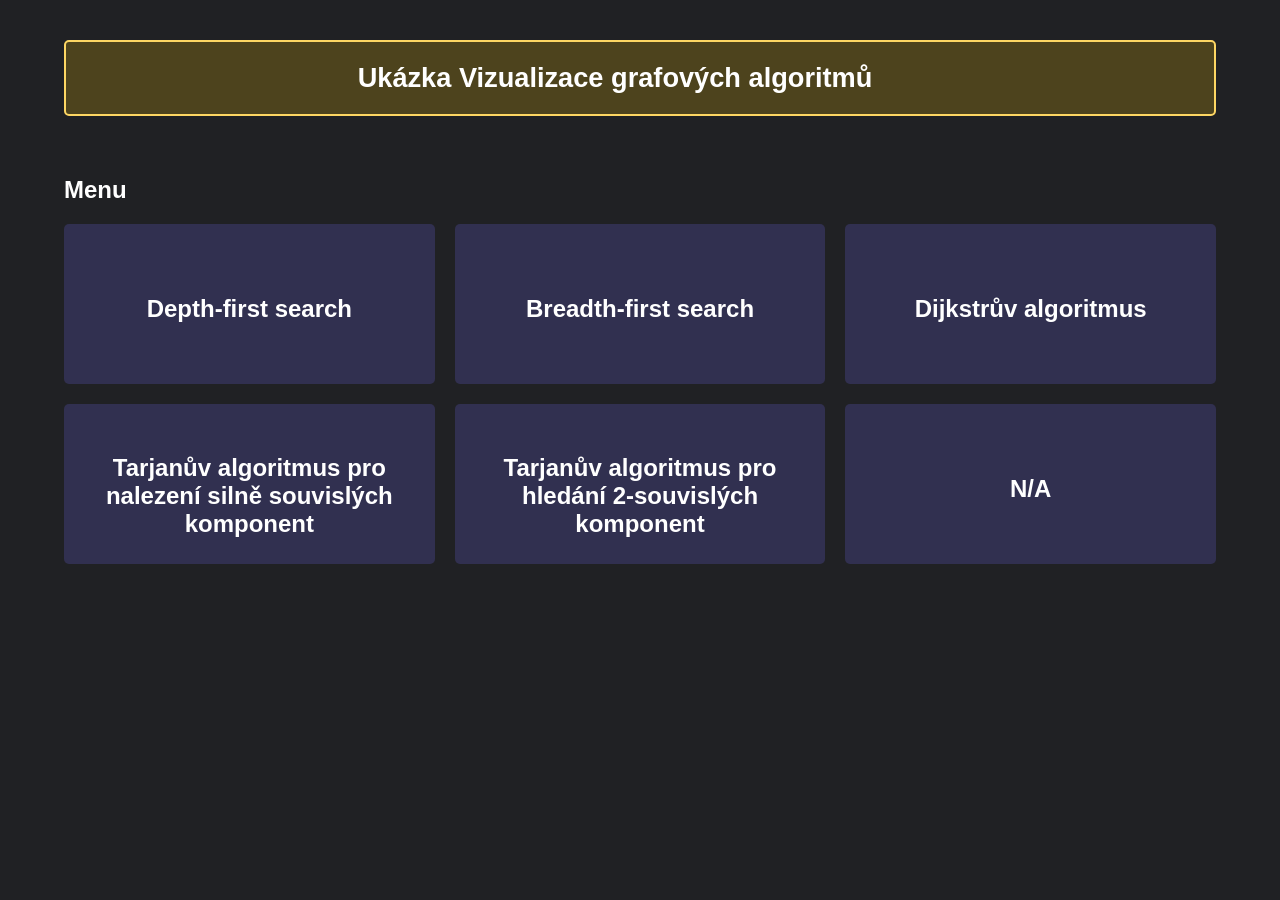
==== index.html @ 783a442b "Upravuje ukázkové grafy, zastavení automatického krokování při změně grafu, strukturu souborů a prog" ====
<!DOCTYPE html>
<html lang="en">
<head>
    <meta charset="utf-8">
    <title></title>
    <link rel="stylesheet" href="data/assets/css/style.css">
    <link rel="stylesheet" href="data/assets/css/mermaid.min.css">

    
    <script src="data/assets/js/animation.js" defer></script>
    <script src="data/assets/js/setup.js"></script>
    <script src="data/assets/js/adjacency-list.js" defer></script>
    <script src="data/assets/js/breadth-first-search.js" defer></script>
    <script src="data/assets/js/depth-first-search.js" defer></script>
    <script src="data/assets/js/dijkstra.js" defer></script>
    <script src="data/assets/js/tarjan-algorithm.js" defer></script>
    <script src="data/assets/js/biconnectivity.js" defer></script>
    <script src="data/assets/js/canvas.js" defer></script>
    <script src="data/assets/js/save-load-instance.js" defer></script>
    <script src="data/assets/js/vis.js" defer></script>
    <script src="data/assets/js/grid.js" defer></script>
    
    <script src="data/lib/vis-network.min.js"></script>
    <script src="data/lib/easeljs-NEXT.js"></script>
    <script src="data/lib/gridjs.umd.js"></script>

</head>

<body onload = init();>
<div class = "header">
</div>

<div class="current-menu">
    <div class="details" style="width: 100%">
        <h2 style="text-align: center">Ukázka Vizualizace grafových algoritmů </h2>
    </div>
</div>

<div class="container">
    <div class="menu-container">
        
        <div class="navigation-container">
            <a><img src="data/assets/images/go-back-arrow.png" alt="Back to menu" style="width:42px;height:42px; margin-top: 15px; " id="back" class="back-hidden"></a>
            <a><img src="data/assets/images/load.png" alt="Load a graph from file" style="width:50px;height:50px; margin-top: 11px; float: right;" id="load" class="load-hidden"></a>
            <a><img src="data/assets/images/save.png" alt="Save this graph" style="width:42px;height:42px; margin-top: 15px; float: right; " id="save" class="save-hidden"></a>
        </div>
        <input type="file" id="file" accept=".json">
        <div id=result></div>
        <div class="menu-cards-container">
            <h2>Menu</h2>
            <ul class="menu-cards">
                <button class="menuOption" id="menuOption0">

                    <h2>Depth-first search</h2>

                </button>
                <button class="menuOption" id="menuOption1">

                    <h2>Breadth-first search</h2>

                </button>
                <button class="menuOption" id="menuOption2">

                    <h2>Dijkstrův algoritmus</h2>

                </button>
            </ul>
            <ul class="menu-cards">
                <button class="menuOption" id="menuOption3">

                    <h2>Tarjanův algoritmus pro nalezení silně souvislých komponent</h2>

                </button>
                <button class="menuOption" id="menuOption4">

                    <h2>Tarjanův algoritmus pro hledání 2-souvislých komponent</h2>

                </button>
                <button class="menuOption" id="menuOption5">

                    <h2>N/A</h2>

                </button>
            </ul>
        </div>
        <div id="map">
            <div class = canvas-container-hidden id="canvas-container0">
                <div class = canvas-container-row>
                    <div>
                        <div class="menu">
                            <div class="menu-tools">
                                <input type="image" style="z-index:2;  top:10%; left:10%" src="data/assets/images/node.png" onclick="addNodeBtnClicked()"/>
                                <input type="image" style="z-index:2;  top:10%; left:10%" src="data/assets/images/addedge.png" onclick="addEdgeBtnClicked()"/>
                                <input type="image" style="margin-left: 30px" src="data/assets/images/removenode.png" onclick="removeNodeBtnClicked()"/>
                                <input type="image" style="z-index:2;  top:10%; left:10%" src="data/assets/images/removeedge.png" onclick="removeEdgeBtnClicked()"/>
                            </div>
                            <div class="menu-settings">                           
                                <div class="settings-grid">
                                    <div class="cell1">
                                        <input type="checkbox" checked="checked" id="checkboxDirected" autocomplete="off">
                                    </div>
                                    <div class="cell2">
                                        <input type="checkbox" id="checkboxWeighted" autocomplete="off" disabled = true>
                                    </div>
                                    <div style="border-bottom: 1px solid #333;grid-column: span 2;"></div>
                                    <div class="cell3">Directed</div>
                                    <div class="cell4">Weighted</div>
                                </div>
                            </div>
                        </div>

                        <div id="editableTextCanvas0">
                        </div>
                    <canvas style="z-index:1" class="canvas" id="canvas0" width="1200" height="600"></canvas>
                    </div>
                    <div id="sidebarCanvas0" class="sidebar">
                        <div id = "sidebarVisitedGridCanvas0" style = "width: 50%;"></div>
                        <div id = "sidebarParentGridCanvas0" style = "width: 50%;"></div>
                    </div>
                </div>
                <div class="simulation-container">
                    <a><img src="data/assets/images/restart.png" alt="Back to menu" style="width:45px;height:45px; margin-top: 7px; " id="restart" class="restart"></a>
                    <a><img src="data/assets/images/forward_icon.png" alt="Next step" style="width:50px;height:50px; margin-top: 7px; float: right; " id="stepforward" class="stepforward"></a>
                    <a><img src="data/assets/images/start_icon.png" alt="Start the simulation" style="width:50px;height:50px; margin-top: 7px; float: right;" id="start" class="start"></a>
                    <a><img src="data/assets/images/back_icon.png" alt="Load a graph from file" style="width:50px;height:50px; margin-top: 7px; float: right;" id="stepback" class="stepback"></a>
                    <input type="range" min="1" max="5" value="3" style="float: right; margin-top: 22px; margin-right: 20px;" oninput="setTimeInterval()" autocomplete="off" id="time-interval-slider-input" class="time-interval-slider-input" />
                    <a><img src="data/assets/images/play_auto_icon.png" alt="Start the simulation" style="width:50px;height:50px; margin-top: 7px; float: right;" id="play_auto" class="play_auto"></a>
                </div>

                <div id="visNetworkCanvas0" class="hidden"></div>

            </div>
            <div class = canvas-container-hidden id="canvas-container1">
                <div class = canvas-container-row>
                    <div>
                        <div class="menu">
                            <div class="menu-tools">
                                <input type="image" style="z-index:2;  top:10%; left:10%" src="data/assets/images/node.png" onclick="addNodeBtnClicked()"/>
                                <input type="image" style="z-index:2;  top:10%; left:10%" src="data/assets/images/addedge.png" onclick="addEdgeBtnClicked()"/>
                                <input type="image" style="margin-left: 30px" src="data/assets/images/removenode.png" onclick="removeNodeBtnClicked()"/>
                                <input type="image" style="z-index:2;  top:10%; left:10%" src="data/assets/images/removeedge.png" onclick="removeEdgeBtnClicked()"/>
                            </div>
                            <div class="menu-settings">                           
                                <div class="settings-grid">
                                    <div class="cell1">
                                        <input type="checkbox" checked="checked" id="checkboxDirected" autocomplete="off">
                                    </div>
                                    <div class="cell2">
                                        <input type="checkbox" id="checkboxWeighted" autocomplete="off">
                                    </div>
                                    <div style="border-bottom: 1px solid #333;grid-column: span 2;"></div>
                                    <div class="cell3">Directed</div>
                                    <div class="cell4">Weighted</div>
                                </div>
                            </div>
                        </div>

                        <div id="editableTextCanvas1">
                        </div>
                    <canvas style="z-index:1" class="canvas" id="canvas1" width="1200" height="600"></canvas>
                    </div>
                    <div id="sidebarCanvas1" class="sidebar">
                        <div id = "sidebarVisitedGridCanvas1" style = "width: 50%;"></div>
                        <div id = "sidebarQueueGridCanvas1" style = "width: 50%;"></div>
                    </div>
                </div>
                <div class="simulation-container">
                    <a><img src="data/assets/images/restart.png" alt="Back to menu" style="width:45px;height:45px; margin-top: 7px; " id="restart" class="restart"></a>
                    <a><img src="data/assets/images/forward_icon.png" alt="Next step" style="width:50px;height:50px; margin-top: 7px; float: right; " id="stepforward" class="stepforward"></a>
                    <a><img src="data/assets/images/start_icon.png" alt="Start the simulation" style="width:50px;height:50px; margin-top: 7px; float: right;" id="start" class="start"></a>
                    <a><img src="data/assets/images/back_icon.png" alt="Load a graph from file" style="width:50px;height:50px; margin-top: 7px; float: right;" id="stepback" class="stepback"></a>
                    <input type="range" min="1" max="5" value="3" style="float: right; margin-top: 22px; margin-right: 20px;" oninput="setTimeInterval()" autocomplete="off" id="time-interval-slider-input" class="time-interval-slider-input" />
                    <a><img src="data/assets/images/play_auto_icon.png" alt="Start the simulation" style="width:50px;height:50px; margin-top: 7px; float: right;" id="play_auto" class="play_auto"></a>
                </div>

                <div id="visNetworkCanvas1" class="hidden"></div>
            </div>
            <div class = canvas-container-hidden id="canvas-container2">
                <div class = canvas-container-row>
                    <div>
                        <div class="menu">
                            <div class="menu-tools">
                                <input type="image" style="z-index:2;  top:10%; left:10%" src="data/assets/images/node.png" onclick="addNodeBtnClicked()"/>
                                <input type="image" style="z-index:2;  top:10%; left:10%" src="data/assets/images/addedge.png" onclick="addEdgeBtnClicked()"/>
                                <input type="image" style="margin-left: 30px" src="data/assets/images/removenode.png" onclick="removeNodeBtnClicked()"/>
                                <input type="image" style="z-index:2;  top:10%; left:10%" src="data/assets/images/removeedge.png" onclick="removeEdgeBtnClicked()"/>
                            </div>
                            <div class="menu-settings">                           
                                <div class="settings-grid">
                                    <div class="cell1">
                                        <input type="checkbox" checked="checked" id="checkboxDirected" autocomplete="off">
                                    </div>
                                    <div class="cell2">
                                        <input type="checkbox" checked="checked" id="checkboxWeighted" autocomplete="off">
                                    </div>
                                    <div style="border-bottom: 1px solid #333;grid-column: span 2;"></div>
                                    <div class="cell3">Directed</div>
                                    <div class="cell4">Weighted</div>
                                </div>
                            </div>
                        </div>

                        <div id="editableTextCanvas2">
                        </div>
                    <canvas style="z-index:1" class="canvas" id="canvas2" width="1200" height="600"></canvas>
                    </div>
                    <div id="sidebarCanvas2" class="sidebar">
                        <div id = "sidebarDistanceGridCanvas2" style = "width: 50%;"></div>
                        <div id = "sidebarParentGridCanvas2" style = "width: 50%;"></div>
                    </div>
                </div>
                <div class="simulation-container">
                    <a><img src="data/assets/images/restart.png" alt="Back to menu" style="width:45px;height:45px; margin-top: 7px; " id="restart" class="restart"></a>
                    <a><img src="data/assets/images/forward_icon.png" alt="Next step" style="width:50px;height:50px; margin-top: 7px; float: right; " id="stepforward" class="stepforward"></a>
                    <a><img src="data/assets/images/start_icon.png" alt="Start the simulation" style="width:50px;height:50px; margin-top: 7px; float: right;" id="start" class="start"></a>
                    <a><img src="data/assets/images/back_icon.png" alt="Load a graph from file" style="width:50px;height:50px; margin-top: 7px; float: right;" id="stepback" class="stepback"></a>
                    <input type="range" min="1" max="5" value="3" style="float: right; margin-top: 22px; margin-right: 20px;" oninput="setTimeInterval()" autocomplete="off" id="time-interval-slider-input" class="time-interval-slider-input" />
                    <a><img src="data/assets/images/play_auto_icon.png" alt="Start the simulation" style="width:50px;height:50px; margin-top: 7px; float: right;" id="play_auto" class="play_auto"></a>
                </div>

                <div id="visNetworkCanvas2" class="hidden"></div>
            </div>
            <div class = canvas-container-hidden id="canvas-container3">
                <div class = canvas-container-row>
                    <div>
                        <div class="menu">
                            <div class="menu-tools">
                                <input type="image" style="z-index:2;  top:10%; left:10%" src="data/assets/images/node.png" onclick="addNodeBtnClicked()"/>
                                <input type="image" style="z-index:2;  top:10%; left:10%" src="data/assets/images/addedge.png" onclick="addEdgeBtnClicked()"/>
                                <input type="image" style="margin-left: 30px" src="data/assets/images/removenode.png" onclick="removeNodeBtnClicked()"/>
                                <input type="image" style="z-index:2;  top:10%; left:10%" src="data/assets/images/removeedge.png" onclick="removeEdgeBtnClicked()"/>
                            </div>
                            <div class="menu-settings">                           
                                <div class="settings-grid">
                                    <div class="cell1">
                                        <input type="checkbox" checked="checked" id="checkboxDirected" autocomplete="off" disabled = true>
                                    </div>
                                    <div class="cell2">
                                        <input type="checkbox" id="checkboxWeighted" autocomplete="off" disabled = true>
                                    </div>
                                    <div style="border-bottom: 1px solid #333;grid-column: span 2;"></div>
                                    <div class="cell3">Directed</div>
                                    <div class="cell4">Weighted</div>
                                </div>
                            </div>
                        </div>

                        <div id="editableTextCanvas3">
                        </div>
                    <canvas style="z-index:1" class="canvas" id="canvas3" width="1200" height="600"></canvas>
                    </div>
                    <div id="sidebarCanvas3" class="sidebar">
                        <div id = "sidebarVisitedGridCanvas3" style = "width: 50%;"></div>
                        <div id = "sidebarParentGridCanvas3" style = "width: 50%;"></div>
                        <div id = "sidebarStackGridCanvas3" style = "width: 50%;"></div>
                        <div id = "sidebarSCCGridCanvas3" style = "width: 50%;"></div>
                    </div>
                </div>
                <div class="simulation-container">
                    <a><img src="data/assets/images/restart.png" alt="Back to menu" style="width:45px;height:45px; margin-top: 7px; " id="restart" class="restart"></a>
                    <a><img src="data/assets/images/forward_icon.png" alt="Next step" style="width:50px;height:50px; margin-top: 7px; float: right; " id="stepforward" class="stepforward"></a>
                    <a><img src="data/assets/images/start_icon.png" alt="Start the simulation" style="width:50px;height:50px; margin-top: 7px; float: right;" id="start" class="start"></a>
                    <a><img src="data/assets/images/back_icon.png" alt="Load a graph from file" style="width:50px;height:50px; margin-top: 7px; float: right;" id="stepback" class="stepback"></a>
                    <input type="range" min="1" max="5" value="3" style="float: right; margin-top: 22px; margin-right: 20px;" oninput="setTimeInterval()" autocomplete="off" id="time-interval-slider-input" class="time-interval-slider-input" />
                    <a><img src="data/assets/images/play_auto_icon.png" alt="Start the simulation" style="width:50px;height:50px; margin-top: 7px; float: right;" id="play_auto" class="play_auto"></a>
                </div>

                <div id="visNetworkCanvas3" class="hidden"></div>
            </div>
            <div class = canvas-container-hidden id="canvas-container4">
                <div class = canvas-container-row>
                    <div>
                        <div class="menu">
                            <div class="menu-tools">
                                <input type="image" style="z-index:2;  top:10%; left:10%" src="data/assets/images/node.png" onclick="addNodeBtnClicked()"/>
                                <input type="image" style="z-index:2;  top:10%; left:10%" src="data/assets/images/addedge.png" onclick="addEdgeBtnClicked()"/>
                                <input type="image" style="margin-left: 30px" src="data/assets/images/removenode.png" onclick="removeNodeBtnClicked()"/>
                                <input type="image" style="z-index:2;  top:10%; left:10%" src="data/assets/images/removeedge.png" onclick="removeEdgeBtnClicked()"/>
                            </div>
                            <div class="menu-settings">                           
                                <div class="settings-grid">
                                    <div class="cell1">
                                        <input type="checkbox"  id="checkboxDirected" autocomplete="off" disabled = true>
                                    </div>
                                    <div class="cell2">
                                        <input type="checkbox"  id="checkboxWeighted" autocomplete="off" disabled = true>
                                    </div>
                                    <div style="border-bottom: 1px solid #333;grid-column: span 2;"></div>
                                    <div class="cell3">Directed</div>
                                    <div class="cell4">Weighted</div>
                                </div>
                            </div>
                        </div>

                        <div id="editableTextCanvas4">
                        </div>
                    <canvas style="z-index:1" class="canvas" id="canvas4" width="1200" height="600"></canvas>
                    </div>
                    <div id="sidebarCanvas4" class="sidebar">
                        <div id = "sidebarComponentsGridCanvas4" style = "width: 50%;"></div>
                    </div>
                </div>
                <div class="simulation-container">
                    <a><img src="data/assets/images/restart.png" alt="Back to menu" style="width:45px;height:45px; margin-top: 7px; " id="restart" class="restart"></a>
                    <a><img src="data/assets/images/forward_icon.png" alt="Next step" style="width:50px;height:50px; margin-top: 7px; float: right; " id="stepforward" class="stepforward"></a>
                    <a><img src="data/assets/images/start_icon.png" alt="Start the simulation" style="width:50px;height:50px; margin-top: 7px; float: right;" id="start" class="start"></a>
                    <a><img src="data/assets/images/back_icon.png" alt="Load a graph from file" style="width:50px;height:50px; margin-top: 7px; float: right;" id="stepback" class="stepback"></a>
                    <input type="range" min="1" max="5" value="3" style="float: right; margin-top: 22px; margin-right: 20px;" oninput="setTimeInterval()" autocomplete="off" id="time-interval-slider-input" class="time-interval-slider-input" />
                    <a><img src="data/assets/images/play_auto_icon.png" alt="Start the simulation" style="width:50px;height:50px; margin-top: 7px; float: right;" id="play_auto" class="play_auto"></a>
                </div>

                <div id="visNetworkCanvas4" class="hidden"></div>
            </div>
            <div class = canvas-container-hidden id="canvas-container5">
                <div class = canvas-container-row>
                    <div>
                        <div class="menu">
                            <div class="menu-tools">
                                <input type="image" style="z-index:2;  top:10%; left:10%" src="data/assets/images/node.png" onclick="addNodeBtnClicked()"/>
                                <input type="image" style="z-index:2;  top:10%; left:10%" src="data/assets/images/addedge.png" onclick="addEdgeBtnClicked()"/>
                                <input type="image" style="margin-left: 30px" src="data/assets/images/removenode.png" onclick="removeNodeBtnClicked()"/>
                                <input type="image" style="z-index:2;  top:10%; left:10%" src="data/assets/images/removeedge.png" onclick="removeEdgeBtnClicked()"/>
                            </div>
                            <div class="menu-settings">                           
                                <div class="settings-grid">
                                    <div class="cell1">
                                        <input type="checkbox" checked="checked" id="checkboxDirected" autocomplete="off">
                                    </div>
                                    <div class="cell2">
                                        <input type="checkbox" checked="checked" id="checkboxWeighted" autocomplete="off">
                                    </div>
                                    <div style="border-bottom: 1px solid #333;grid-column: span 2;"></div>
                                    <div class="cell3">Directed</div>
                                    <div class="cell4">Weighted</div>
                                </div>
                            </div>
                        </div>

                        <div id="editableTextCanvas5">
                        </div>
                    <canvas style="z-index:1" class="canvas" id="canvas5" width="1200" height="600"></canvas>
                    </div>
                    <div id="sidebarCanvas5" class="sidebar"></div>
                </div>
                <div class="simulation-container">
                    <a><img src="data/assets/images/restart.png" alt="Back to menu" style="width:45px;height:45px; margin-top: 7px; " id="restart" class="restart"></a>
                    <a><img src="data/assets/images/forward_icon.png" alt="Next step" style="width:50px;height:50px; margin-top: 7px; float: right; " id="stepforward" class="stepforward"></a>
                    <a><img src="data/assets/images/start_icon.png" alt="Start the simulation" style="width:50px;height:50px; margin-top: 7px; float: right;" id="start" class="start"></a>
                    <a><img src="data/assets/images/back_icon.png" alt="Load a graph from file" style="width:50px;height:50px; margin-top: 7px; float: right;" id="stepback" class="stepback"></a>
                    <input type="range" min="1" max="5" value="3" style="float: right; margin-top: 22px; margin-right: 20px;" oninput="setTimeInterval()" autocomplete="off" id="time-interval-slider-input" class="time-interval-slider-input" />
                    <a><img src="data/assets/images/play_auto_icon.png" alt="Start the simulation" style="width:50px;height:50px; margin-top: 7px; float: right;" id="play_auto" class="play_auto"></a>
                </div>

                <div id="visNetworkCanvas5" class="hidden"></div>

            </div>
            
        </div>
        
    
        
    </div>
</div>

</div>

</body>
</html>
---- data/assets/css/style.css ----
* {
  margin: 0;
  padding: 0;
  box-sizing: border-box;
  font-family: -apple-system,BlinkMacSystemFont,Segoe UI,Roboto,Oxygen,Ubuntu,Cantarell,Fira Sans,Droid Sans,Helvetica Neue,sans-serif;
}
body {
  background: #202124;
}

.menu-container {
  width: 100%;
}
.current-menu {
  background: #4d431d;
  border-radius: 5px;
  padding: 20px 70px 20px 20px;
  display: flex;
  justify-content: space-between;
  border: #fdd663 solid 2px;
  color: #fff;
  margin-left: 5%;
  margin-right: 5%;
}
.current-menu .icon {
  text-align: center;
}
.current-menu .icon img {
  max-width: 130px;
}
.current-menu .icon h6 {
  margin-top: -10px;
  text-transform: capitalize;
}
.current-menu h2 {
  font-weight: 700;
  font-size: 1.7rem;
}
.menu-container h6 {
  margin-top: 12px;
  font-size: 1rem;
  font-weight: 500;
}
.menu-cards-container h2 {
  margin: 20px 0;
  font-size: 1.5rem;
  color: white;
  padding-top: 10px;
}
.menu-cards-container .menu-cards {
  display: flex;
  gap: 20px;
  margin-bottom: 20px;
}
.menu-cards .card {
  color: #fff;
  list-style: none;
  width: calc(100% / 3);
  background: #313050;
  border-radius: 5px;
}

.menu-cards .menuOption {
  color: #fff;
  padding: 20px 16px;
  list-style: none;
  width: calc(100% / 3);
  background: #313050;
  border-radius: 5px;
  border:none;
  height: 160px;
}

.menu-cards :hover {
  background: #373657;
}

.menu-cards .card img {
  max-width: 7rgb(62, 61, 96);
  margin-bottom: -10px;
}

.menu-cards .card h3 {
  font-size: 20px;
}

.header {
	/* background: #313050; */
	font-size: 1.75rem;
	text-align: center;
	padding: 20px 0;
	color: #fff;
}

.container {
  display: flex;
  gap: 35px;
  padding: 30px;
  padding-left: 5%;
  padding-right: 5%;
}

.search-bar
{
  width: 100%;
  margin: 0;
  display: flex;
  justify-content: center;
  align-items: center;
}
.search-bar .city-input
{
  padding: 5px 6px;
  border: 0;
  border-radius: 20px;
  background: hsla(0,0%,100%,.2);
  text-align: center;
}

.search-bar .search-btn
{
  padding: 5px 6px;
  border: 0;
  border-radius: 20px;
  background: hsla(0,0%,100%,.2);
  text-align: center;
  margin-left: 5px;
}

.search-bar .search-btn:hover
{
  background: #fdd663;
}

#map
{

  margin-top: 5px;
}

#bg
{
  width:100%;
  height:500px;
}

.visuallyhidden {
  position: absolute;

  width: 1px;
  height: 1px;
  margin: -1px;
  border: 0;
  padding: 0;

  clip: rect(0 0 0 0);
  overflow: hidden;
}

.canvas-container-hidden {
  position: absolute;

  width: 1px;
  height: 1px;
  margin: -1px;
  border: 0;
  padding: 0;

  clip: rect(0 0 0 0);
  overflow: hidden;
}

.canvas-container-visible
{
  width:100%;
  height:100%;
  display: flex;
  flex-direction: column;
}

.canvas
{
  /*width:1200px;
  height:400px;*/
  background: white;
}

.menu
{
  background: white;
  width:1200px;
  margin-bottom: 7px;
  display: inline-flex;
}

div[contenteditable] {
  outline: none;
}

body.embedded header {
  display: none;
}

body.embedded {
  margin: 0;
}

#editableTextCanvas0, #editableTextCanvas1, #editableTextCanvas2, #editableTextCanvas3, #editableTextCanvas4, #editableTextCanvas5
{
  padding: 0;
  background-color: #eaebee;
  font-family: Arial, Verdana, sans-serif;
  font-size: 14px;
  font-weight: normal;
  color: #333;
  line-height: 1.4em;
}

.back-hidden
{
  position: absolute;

  width: 1px;
  height: 1px;
  margin: -1px;
  border: 0;
  padding: 0;
  clip: rect(0 0 0 0);
  overflow: hidden;
}

.save-hidden
{
  position: absolute;

  width: 1px;
  height: 1px;
  margin: -1px;
  border: 0;
  padding: 0;
  clip: rect(0 0 0 0);
  overflow: hidden;
}

.load-hidden{
  position: absolute;

  width: 1px;
  height: 1px;
  margin: -1px;
  border: 0;
  padding: 0;
  clip: rect(0 0 0 0);
  overflow: hidden;
}

#file{
  display: none;
}

.navigation-container {
	width: 1200px;
	margin-top: 8px;
	background: white;
	padding-left: 5px;
}

.simulation-container {
	width: 1200px;
	margin-top: 4px;
	background: white;
	padding-left: 4px;
}

.start
{
  /*position: absolute;

  width: 1px;
  height: 1px;
  margin: -1px;
  border: 0;
  padding: 0;
  clip: rect(0 0 0 0);
  overflow: hidden;*/
}

.stepback{
  /*position: absolute;

  width: 1px;
  height: 1px;
  margin: -1px;
  border: 0;
  padding: 0;
  clip: rect(0 0 0 0);
  overflow: hidden;*/
}

.stepforward{
  /*position: absolute;

  width: 1px;
  height: 1px;
  margin: -1px;
  border: 0;
  padding: 0;
  clip: rect(0 0 0 0);
  overflow: hidden;*/
}

.restart{
  /*position: absolute;

  width: 1px;
  height: 1px;
  margin: -1px;
  border: 0;
  padding: 0;
  clip: rect(0 0 0 0);
  overflow: hidden;*/
}

.sidebar {
	width: 100%;
	/*background: white;*/
  height:100%;
	margin-left: 20px;
  display:flex;
  /*min-height: 490px;*/
  max-height: 490px;
}


.settings-grid {
  display: grid;
  gap: 8px;
  margin-right: 12px;
  text-align: right;
  column-gap: 20px;
}
  

.cell2 {
  grid-column-start: 1;
  grid-row-start: 3;
}

.cell3 {
  grid-column-start: 2;
  grid-row-start: 1;
}

.cell4 {
  grid-row-start: 3;
}

.menu-tools{
  padding-left: 5px;
  align-items: center;
  display: flex;
  padding-bottom: 1px;
}


.menu-settings{
  /*! float:right; */
  margin-left: auto;
  align-items: center;
  display: inherit;
  box-shadow: -1px 0 0 #000;
  padding-left: 20px;
 }

 .canvas-container-row{
  width:100%;
  display:flex;
  flex-direction: row;
 }

.visNetwork{
  margin-top: 8px;
  width: 1200px;
  height: 600px;
  background-color: white;
}

.hidden{
  display:none;
}
---- data/assets/css/mermaid.min.css ----
.gridjs-footer button,.gridjs-head button{background-color:transparent;background-image:none;border:none;cursor:pointer;margin:0;outline:none;padding:0}.gridjs-temp{position:relative}.gridjs-head{margin-bottom:5px;padding:5px 1px;width:100%}.gridjs-head:after{clear:both;content:"";display:block}.gridjs-head:empty{border:none;padding:0}.gridjs-container{color:#000;display:inline-block;overflow:hidden;padding:2px;position:relative;z-index:0}.gridjs-footer{background-color:#fff;border-bottom-width:1px;border-color:#e5e7eb;border-radius:0 0 8px 8px;border-top:1px solid #e5e7eb;box-shadow:0 1px 3px 0 rgba(0,0,0,.1),0 1px 2px 0 rgba(0,0,0,.26);display:block;padding:12px 24px;position:relative;width:100%;z-index:5}.gridjs-footer:empty{border:none;padding:0}input.gridjs-input{-webkit-appearance:none;-moz-appearance:none;appearance:none;background-color:#fff;border:1px solid #d2d6dc;border-radius:5px;font-size:14px;line-height:1.45;outline:none;padding:10px 13px}input.gridjs-input:focus{border-color:#9bc2f7;box-shadow:0 0 0 3px rgba(149,189,243,.5)}.gridjs-pagination{color:#3d4044}.gridjs-pagination:after{clear:both;content:"";display:block}.gridjs-pagination .gridjs-summary{float:left;margin-top:5px}.gridjs-pagination .gridjs-pages{float:right}.gridjs-pagination .gridjs-pages button{background-color:#fff;border:1px solid #d2d6dc;border-right:none;outline:none;padding:5px 14px;-webkit-user-select:none;-moz-user-select:none;user-select:none}.gridjs-pagination .gridjs-pages button:focus{border-right:1px solid #d2d6dc;box-shadow:0 0 0 2px rgba(149,189,243,.5);margin-right:-1px;position:relative}.gridjs-pagination .gridjs-pages button:hover{background-color:#f7f7f7;color:#3c4257;outline:none}.gridjs-pagination .gridjs-pages button:disabled,.gridjs-pagination .gridjs-pages button:hover:disabled,.gridjs-pagination .gridjs-pages button[disabled]{background-color:#fff;color:#6b7280;cursor:default}.gridjs-pagination .gridjs-pages button.gridjs-spread{background-color:#fff;box-shadow:none;cursor:default}.gridjs-pagination .gridjs-pages button.gridjs-currentPage{background-color:#f7f7f7;font-weight:700}.gridjs-pagination .gridjs-pages button:last-child{border-bottom-right-radius:6px;border-right:1px solid #d2d6dc;border-top-right-radius:6px}.gridjs-pagination .gridjs-pages button:first-child{border-bottom-left-radius:6px;border-top-left-radius:6px}.gridjs-pagination .gridjs-pages button:last-child:focus{margin-right:0}button.gridjs-sort{background-color:transparent;background-position-x:center;background-repeat:no-repeat;background-size:contain;border:none;cursor:pointer;float:right;height:24px;margin:0;outline:none;padding:0;width:13px}button.gridjs-sort-neutral{background-image:url("[data-uri]");background-position-y:center;opacity:.3}button.gridjs-sort-asc{background-image:url("[data-uri]");background-position-y:35%;background-size:10px}button.gridjs-sort-desc{background-image:url("[data-uri]");background-position-y:65%;background-size:10px}button.gridjs-sort:focus{outline:none}table.gridjs-table{border-collapse:collapse;display:table;margin:0;max-width:100%;overflow:auto;padding:0;table-layout:fixed;text-align:left;width:100%}.gridjs-tbody,td.gridjs-td{background-color:#fff}td.gridjs-td{border:1px solid #e5e7eb;box-sizing:content-box;padding:12px 24px}td.gridjs-td:first-child{border-left:none}td.gridjs-td:last-child{border-right:none}td.gridjs-message{text-align:center}th.gridjs-th{background-color:#f9fafb;border:1px solid #e5e7eb;border-top:none;box-sizing:border-box;color:#6b7280;outline:none;padding:14px 24px;position:relative;-webkit-user-select:none;-moz-user-select:none;user-select:none;vertical-align:middle;white-space:nowrap}th.gridjs-th .gridjs-th-content{float:left;overflow:hidden;text-overflow:ellipsis;width:100%}th.gridjs-th-sort{cursor:pointer}th.gridjs-th-sort .gridjs-th-content{width:calc(100% - 15px)}th.gridjs-th-sort:focus,th.gridjs-th-sort:hover{background-color:#e5e7eb}th.gridjs-th-fixed{box-shadow:0 1px 0 0 #e5e7eb;position:sticky}@supports (-moz-appearance:none){th.gridjs-th-fixed{box-shadow:0 0 0 1px #e5e7eb}}th.gridjs-th:first-child{border-left:none}th.gridjs-th:last-child{border-right:none}.gridjs-tr{border:none}.gridjs-tr-selected td{background-color:#ebf5ff}.gridjs-tr:last-child td{border-bottom:0}.gridjs *,.gridjs :after,.gridjs :before{box-sizing:border-box}.gridjs-wrapper{-webkit-font-smoothing:antialiased;-moz-osx-font-smoothing:grayscale;border-color:#e5e7eb;border-radius:8px 8px 0 0;border-top-width:1px;box-shadow:0 1px 3px 0 rgba(0,0,0,.1),0 1px 2px 0 rgba(0,0,0,.26);display:block;overflow:auto;position:relative;width:100%;z-index:1}.gridjs-wrapper:nth-last-of-type(2){border-bottom-width:1px;border-radius:8px}.gridjs-search{float:left}.gridjs-search-input{width:250px}.gridjs-loading-bar{background-color:#fff;opacity:.5;z-index:10}.gridjs-loading-bar,.gridjs-loading-bar:after{bottom:0;left:0;position:absolute;right:0;top:0}.gridjs-loading-bar:after{animation:shimmer 2s infinite;background-image:linear-gradient(90deg,hsla(0,0%,80%,0),hsla(0,0%,80%,.2) 20%,hsla(0,0%,80%,.5) 60%,hsla(0,0%,80%,0));content:"";transform:translateX(-100%)}@keyframes shimmer{to{transform:translateX(100%)}}.gridjs-td .gridjs-checkbox{cursor:pointer;display:block;margin:auto}.gridjs-resizable{bottom:0;position:absolute;right:0;top:0;width:5px}.gridjs-resizable:hover{background-color:#9bc2f7;cursor:ew-resize}
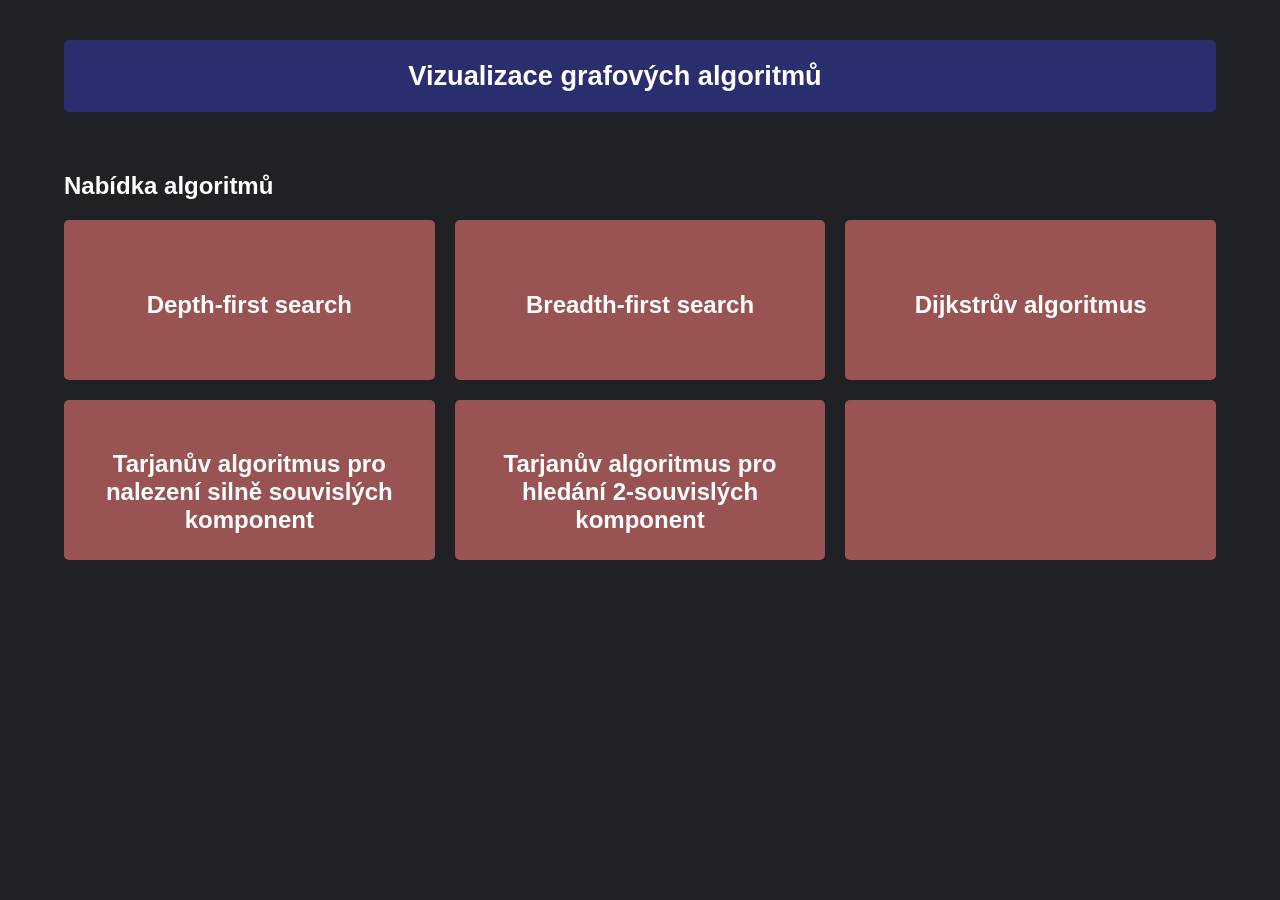
==== commit 46ddb079: "Upravuje strukturu souborů a jejich obsahu. Upravuje vzhled stránky." ====
--- a/index.html
+++ b/index.html
@@ -3,25 +3,28 @@
 <head>
     <meta charset="utf-8">
     <title></title>
-    <link rel="stylesheet" href="data/assets/css/style.css">
-    <link rel="stylesheet" href="data/assets/css/mermaid.min.css">
-
-    
-    <script src="data/assets/js/animation.js" defer></script>
-    <script src="data/assets/js/setup.js"></script>
-    <script src="data/assets/js/adjacency-list.js" defer></script>
-    <script src="data/assets/js/breadth-first-search.js" defer></script>
-    <script src="data/assets/js/depth-first-search.js" defer></script>
-    <script src="data/assets/js/dijkstra.js" defer></script>
-    <script src="data/assets/js/tarjan-algorithm.js" defer></script>
-    <script src="data/assets/js/biconnectivity.js" defer></script>
-    <script src="data/assets/js/canvas.js" defer></script>
-    <script src="data/assets/js/save-load-instance.js" defer></script>
-    <script src="data/assets/js/vis.js" defer></script>
-    <script src="data/assets/js/grid.js" defer></script>
+    <link rel="stylesheet" href="data/css/style.css">
+    <link rel="stylesheet" href="data/css/mermaid.min.css">
+
+    <script src="data/js/algorithm.js" defer></script>
+    <script src="data/js/node.js" defer></script>
+    <script src="data/js/edge.js" defer></script>
+    <script src="data/js/graph.js" defer></script>
+    <script src="data/js/visualization.js" defer></script>
+    <script src="data/js/setup.js"></script>
+    <script src="data/js/adjacency-list.js" defer></script>
+    <script src="data/js/breadth-first-search.js" defer></script>
+    <script src="data/js/depth-first-search.js" defer></script>
+    <script src="data/js/dijkstra.js" defer></script>
+    <script src="data/js/tarjan-algorithm.js" defer></script>
+    <script src="data/js/biconnectivity.js" defer></script>
+    <script src="data/js/canvas.js" defer></script>
+    <script src="data/js/save-load-instance.js" defer></script>
+    <script src="data/js/vis.js" defer></script>
+    <script src="data/js/grid.js" defer></script>
     
     <script src="data/lib/vis-network.min.js"></script>
-    <script src="data/lib/easeljs-NEXT.js"></script>
+    <script src="data/lib/easeljs-NEXT.min.js"></script>
     <script src="data/lib/gridjs.umd.js"></script>
 
 </head>
@@ -30,9 +33,9 @@
 <div class = "header">
 </div>
 
-<div class="current-menu">
+<div class="algorithm-menu">
     <div class="details" style="width: 100%">
-        <h2 style="text-align: center">Ukázka Vizualizace grafových algoritmů </h2>
+        <h2 style="text-align: center">Vizualizace grafových algoritmů </h2>
     </div>
 </div>
 
@@ -40,14 +43,14 @@
     <div class="menu-container">
         
         <div class="navigation-container">
-            <a><img src="data/assets/images/go-back-arrow.png" alt="Back to menu" style="width:42px;height:42px; margin-top: 15px; " id="back" class="back-hidden"></a>
-            <a><img src="data/assets/images/load.png" alt="Load a graph from file" style="width:50px;height:50px; margin-top: 11px; float: right;" id="load" class="load-hidden"></a>
-            <a><img src="data/assets/images/save.png" alt="Save this graph" style="width:42px;height:42px; margin-top: 15px; float: right; " id="save" class="save-hidden"></a>
+            <a><img src="data/assets/go-back-arrow.png" alt="Back to menu" style="width:42px;height:42px; margin-top: 15px; " id="back" class="back-hidden"></a>
+            <a><img src="data/assets/load.png" alt="Load a graph from file" style="width:50px;height:50px; margin-top: 11px; float: right;" id="load" class="load-hidden"></a>
+            <a><img src="data/assets/save.png" alt="Save this graph" style="width:42px;height:42px; margin-top: 15px; float: right; " id="save" class="save-hidden"></a>
         </div>
         <input type="file" id="file" accept=".json">
         <div id=result></div>
         <div class="menu-cards-container">
-            <h2>Menu</h2>
+            <h2>Nabídka algoritmů</h2>
             <ul class="menu-cards">
                 <button class="menuOption" id="menuOption0">
 
@@ -76,9 +79,9 @@
                     <h2>Tarjanův algoritmus pro hledání 2-souvislých komponent</h2>
 
                 </button>
-                <button class="menuOption" id="menuOption5">
-
-                    <h2>N/A</h2>
+                <button class="menuOption" id="menuOption5" disabled>
+
+                    <h2></h2>
 
                 </button>
             </ul>
@@ -89,10 +92,10 @@
                     <div>
                         <div class="menu">
                             <div class="menu-tools">
-                                <input type="image" style="z-index:2;  top:10%; left:10%" src="data/assets/images/node.png" onclick="addNodeBtnClicked()"/>
-                                <input type="image" style="z-index:2;  top:10%; left:10%" src="data/assets/images/addedge.png" onclick="addEdgeBtnClicked()"/>
-                                <input type="image" style="margin-left: 30px" src="data/assets/images/removenode.png" onclick="removeNodeBtnClicked()"/>
-                                <input type="image" style="z-index:2;  top:10%; left:10%" src="data/assets/images/removeedge.png" onclick="removeEdgeBtnClicked()"/>
+                                <input type="image" style="z-index:2;  top:10%; left:10%" src="data/assets/node.png" onclick="addNodeBtnClicked()"/>
+                                <input type="image" style="z-index:2;  top:10%; left:10%" src="data/assets/addedge.png" onclick="addEdgeBtnClicked()"/>
+                                <input type="image" style="margin-left: 30px" src="data/assets/removenode.png" onclick="removeNodeBtnClicked()"/>
+                                <input type="image" style="z-index:2;  top:10%; left:10%" src="data/assets/removeedge.png" onclick="removeEdgeBtnClicked()"/>
                             </div>
                             <div class="menu-settings">                           
                                 <div class="settings-grid">
@@ -119,12 +122,12 @@
                     </div>
                 </div>
                 <div class="simulation-container">
-                    <a><img src="data/assets/images/restart.png" alt="Back to menu" style="width:45px;height:45px; margin-top: 7px; " id="restart" class="restart"></a>
-                    <a><img src="data/assets/images/forward_icon.png" alt="Next step" style="width:50px;height:50px; margin-top: 7px; float: right; " id="stepforward" class="stepforward"></a>
-                    <a><img src="data/assets/images/start_icon.png" alt="Start the simulation" style="width:50px;height:50px; margin-top: 7px; float: right;" id="start" class="start"></a>
-                    <a><img src="data/assets/images/back_icon.png" alt="Load a graph from file" style="width:50px;height:50px; margin-top: 7px; float: right;" id="stepback" class="stepback"></a>
-                    <input type="range" min="1" max="5" value="3" style="float: right; margin-top: 22px; margin-right: 20px;" oninput="setTimeInterval()" autocomplete="off" id="time-interval-slider-input" class="time-interval-slider-input" />
-                    <a><img src="data/assets/images/play_auto_icon.png" alt="Start the simulation" style="width:50px;height:50px; margin-top: 7px; float: right;" id="play_auto" class="play_auto"></a>
+                    <a><img src="data/assets/restart.png" alt="Back to menu" style="width:45px;height:45px; margin-top: 7px; " id="restart" class="restart"></a>
+                    <a><img src="data/assets/forward_icon.png" alt="Next step" style="width:50px;height:50px; margin-top: 7px; float: right; " id="stepforward" class="stepforward"></a>
+                    <a><img src="data/assets/start_icon.png" alt="Start the simulation" style="width:50px;height:50px; margin-top: 7px; float: right;" id="start" class="start"></a>
+                    <a><img src="data/assets/back_icon.png" alt="Load a graph from file" style="width:50px;height:50px; margin-top: 7px; float: right;" id="stepback" class="stepback"></a>
+                    <input type="range" min="1" max="5" value="3" style="float: right; margin-top: 22px; margin-right: 20px;" oninput="setTimeInterval()" autocomplete="off" id="time-interval-slider-input" class="time-interval-slider-input" />
+                    <a><img src="data/assets/play_auto_icon.png" alt="Start the simulation" style="width:50px;height:50px; margin-top: 7px; float: right;" id="play_auto" class="play_auto"></a>
                 </div>
 
                 <div id="visNetworkCanvas0" class="hidden"></div>
@@ -135,10 +138,10 @@
                     <div>
                         <div class="menu">
                             <div class="menu-tools">
-                                <input type="image" style="z-index:2;  top:10%; left:10%" src="data/assets/images/node.png" onclick="addNodeBtnClicked()"/>
-                                <input type="image" style="z-index:2;  top:10%; left:10%" src="data/assets/images/addedge.png" onclick="addEdgeBtnClicked()"/>
-                                <input type="image" style="margin-left: 30px" src="data/assets/images/removenode.png" onclick="removeNodeBtnClicked()"/>
-                                <input type="image" style="z-index:2;  top:10%; left:10%" src="data/assets/images/removeedge.png" onclick="removeEdgeBtnClicked()"/>
+                                <input type="image" style="z-index:2;  top:10%; left:10%" src="data/assets/node.png" onclick="addNodeBtnClicked()"/>
+                                <input type="image" style="z-index:2;  top:10%; left:10%" src="data/assets/addedge.png" onclick="addEdgeBtnClicked()"/>
+                                <input type="image" style="margin-left: 30px" src="data/assets/removenode.png" onclick="removeNodeBtnClicked()"/>
+                                <input type="image" style="z-index:2;  top:10%; left:10%" src="data/assets/removeedge.png" onclick="removeEdgeBtnClicked()"/>
                             </div>
                             <div class="menu-settings">                           
                                 <div class="settings-grid">
@@ -165,12 +168,12 @@
                     </div>
                 </div>
                 <div class="simulation-container">
-                    <a><img src="data/assets/images/restart.png" alt="Back to menu" style="width:45px;height:45px; margin-top: 7px; " id="restart" class="restart"></a>
-                    <a><img src="data/assets/images/forward_icon.png" alt="Next step" style="width:50px;height:50px; margin-top: 7px; float: right; " id="stepforward" class="stepforward"></a>
-                    <a><img src="data/assets/images/start_icon.png" alt="Start the simulation" style="width:50px;height:50px; margin-top: 7px; float: right;" id="start" class="start"></a>
-                    <a><img src="data/assets/images/back_icon.png" alt="Load a graph from file" style="width:50px;height:50px; margin-top: 7px; float: right;" id="stepback" class="stepback"></a>
-                    <input type="range" min="1" max="5" value="3" style="float: right; margin-top: 22px; margin-right: 20px;" oninput="setTimeInterval()" autocomplete="off" id="time-interval-slider-input" class="time-interval-slider-input" />
-                    <a><img src="data/assets/images/play_auto_icon.png" alt="Start the simulation" style="width:50px;height:50px; margin-top: 7px; float: right;" id="play_auto" class="play_auto"></a>
+                    <a><img src="data/assets/restart.png" alt="Back to menu" style="width:45px;height:45px; margin-top: 7px; " id="restart" class="restart"></a>
+                    <a><img src="data/assets/forward_icon.png" alt="Next step" style="width:50px;height:50px; margin-top: 7px; float: right; " id="stepforward" class="stepforward"></a>
+                    <a><img src="data/assets/start_icon.png" alt="Start the simulation" style="width:50px;height:50px; margin-top: 7px; float: right;" id="start" class="start"></a>
+                    <a><img src="data/assets/back_icon.png" alt="Load a graph from file" style="width:50px;height:50px; margin-top: 7px; float: right;" id="stepback" class="stepback"></a>
+                    <input type="range" min="1" max="5" value="3" style="float: right; margin-top: 22px; margin-right: 20px;" oninput="setTimeInterval()" autocomplete="off" id="time-interval-slider-input" class="time-interval-slider-input" />
+                    <a><img src="data/assets/play_auto_icon.png" alt="Start the simulation" style="width:50px;height:50px; margin-top: 7px; float: right;" id="play_auto" class="play_auto"></a>
                 </div>
 
                 <div id="visNetworkCanvas1" class="hidden"></div>
@@ -180,10 +183,10 @@
                     <div>
                         <div class="menu">
                             <div class="menu-tools">
-                                <input type="image" style="z-index:2;  top:10%; left:10%" src="data/assets/images/node.png" onclick="addNodeBtnClicked()"/>
-                                <input type="image" style="z-index:2;  top:10%; left:10%" src="data/assets/images/addedge.png" onclick="addEdgeBtnClicked()"/>
-                                <input type="image" style="margin-left: 30px" src="data/assets/images/removenode.png" onclick="removeNodeBtnClicked()"/>
-                                <input type="image" style="z-index:2;  top:10%; left:10%" src="data/assets/images/removeedge.png" onclick="removeEdgeBtnClicked()"/>
+                                <input type="image" style="z-index:2;  top:10%; left:10%" src="data/assets/node.png" onclick="addNodeBtnClicked()"/>
+                                <input type="image" style="z-index:2;  top:10%; left:10%" src="data/assets/addedge.png" onclick="addEdgeBtnClicked()"/>
+                                <input type="image" style="margin-left: 30px" src="data/assets/removenode.png" onclick="removeNodeBtnClicked()"/>
+                                <input type="image" style="z-index:2;  top:10%; left:10%" src="data/assets/removeedge.png" onclick="removeEdgeBtnClicked()"/>
                             </div>
                             <div class="menu-settings">                           
                                 <div class="settings-grid">
@@ -210,12 +213,12 @@
                     </div>
                 </div>
                 <div class="simulation-container">
-                    <a><img src="data/assets/images/restart.png" alt="Back to menu" style="width:45px;height:45px; margin-top: 7px; " id="restart" class="restart"></a>
-                    <a><img src="data/assets/images/forward_icon.png" alt="Next step" style="width:50px;height:50px; margin-top: 7px; float: right; " id="stepforward" class="stepforward"></a>
-                    <a><img src="data/assets/images/start_icon.png" alt="Start the simulation" style="width:50px;height:50px; margin-top: 7px; float: right;" id="start" class="start"></a>
-                    <a><img src="data/assets/images/back_icon.png" alt="Load a graph from file" style="width:50px;height:50px; margin-top: 7px; float: right;" id="stepback" class="stepback"></a>
-                    <input type="range" min="1" max="5" value="3" style="float: right; margin-top: 22px; margin-right: 20px;" oninput="setTimeInterval()" autocomplete="off" id="time-interval-slider-input" class="time-interval-slider-input" />
-                    <a><img src="data/assets/images/play_auto_icon.png" alt="Start the simulation" style="width:50px;height:50px; margin-top: 7px; float: right;" id="play_auto" class="play_auto"></a>
+                    <a><img src="data/assets/restart.png" alt="Back to menu" style="width:45px;height:45px; margin-top: 7px; " id="restart" class="restart"></a>
+                    <a><img src="data/assets/forward_icon.png" alt="Next step" style="width:50px;height:50px; margin-top: 7px; float: right; " id="stepforward" class="stepforward"></a>
+                    <a><img src="data/assets/start_icon.png" alt="Start the simulation" style="width:50px;height:50px; margin-top: 7px; float: right;" id="start" class="start"></a>
+                    <a><img src="data/assets/back_icon.png" alt="Load a graph from file" style="width:50px;height:50px; margin-top: 7px; float: right;" id="stepback" class="stepback"></a>
+                    <input type="range" min="1" max="5" value="3" style="float: right; margin-top: 22px; margin-right: 20px;" oninput="setTimeInterval()" autocomplete="off" id="time-interval-slider-input" class="time-interval-slider-input" />
+                    <a><img src="data/assets/play_auto_icon.png" alt="Start the simulation" style="width:50px;height:50px; margin-top: 7px; float: right;" id="play_auto" class="play_auto"></a>
                 </div>
 
                 <div id="visNetworkCanvas2" class="hidden"></div>
@@ -225,10 +228,10 @@
                     <div>
                         <div class="menu">
                             <div class="menu-tools">
-                                <input type="image" style="z-index:2;  top:10%; left:10%" src="data/assets/images/node.png" onclick="addNodeBtnClicked()"/>
-                                <input type="image" style="z-index:2;  top:10%; left:10%" src="data/assets/images/addedge.png" onclick="addEdgeBtnClicked()"/>
-                                <input type="image" style="margin-left: 30px" src="data/assets/images/removenode.png" onclick="removeNodeBtnClicked()"/>
-                                <input type="image" style="z-index:2;  top:10%; left:10%" src="data/assets/images/removeedge.png" onclick="removeEdgeBtnClicked()"/>
+                                <input type="image" style="z-index:2;  top:10%; left:10%" src="data/assets/node.png" onclick="addNodeBtnClicked()"/>
+                                <input type="image" style="z-index:2;  top:10%; left:10%" src="data/assets/addedge.png" onclick="addEdgeBtnClicked()"/>
+                                <input type="image" style="margin-left: 30px" src="data/assets/removenode.png" onclick="removeNodeBtnClicked()"/>
+                                <input type="image" style="z-index:2;  top:10%; left:10%" src="data/assets/removeedge.png" onclick="removeEdgeBtnClicked()"/>
                             </div>
                             <div class="menu-settings">                           
                                 <div class="settings-grid">
@@ -257,12 +260,12 @@
                     </div>
                 </div>
                 <div class="simulation-container">
-                    <a><img src="data/assets/images/restart.png" alt="Back to menu" style="width:45px;height:45px; margin-top: 7px; " id="restart" class="restart"></a>
-                    <a><img src="data/assets/images/forward_icon.png" alt="Next step" style="width:50px;height:50px; margin-top: 7px; float: right; " id="stepforward" class="stepforward"></a>
-                    <a><img src="data/assets/images/start_icon.png" alt="Start the simulation" style="width:50px;height:50px; margin-top: 7px; float: right;" id="start" class="start"></a>
-                    <a><img src="data/assets/images/back_icon.png" alt="Load a graph from file" style="width:50px;height:50px; margin-top: 7px; float: right;" id="stepback" class="stepback"></a>
-                    <input type="range" min="1" max="5" value="3" style="float: right; margin-top: 22px; margin-right: 20px;" oninput="setTimeInterval()" autocomplete="off" id="time-interval-slider-input" class="time-interval-slider-input" />
-                    <a><img src="data/assets/images/play_auto_icon.png" alt="Start the simulation" style="width:50px;height:50px; margin-top: 7px; float: right;" id="play_auto" class="play_auto"></a>
+                    <a><img src="data/assets/restart.png" alt="Back to menu" style="width:45px;height:45px; margin-top: 7px; " id="restart" class="restart"></a>
+                    <a><img src="data/assets/forward_icon.png" alt="Next step" style="width:50px;height:50px; margin-top: 7px; float: right; " id="stepforward" class="stepforward"></a>
+                    <a><img src="data/assets/start_icon.png" alt="Start the simulation" style="width:50px;height:50px; margin-top: 7px; float: right;" id="start" class="start"></a>
+                    <a><img src="data/assets/back_icon.png" alt="Load a graph from file" style="width:50px;height:50px; margin-top: 7px; float: right;" id="stepback" class="stepback"></a>
+                    <input type="range" min="1" max="5" value="3" style="float: right; margin-top: 22px; margin-right: 20px;" oninput="setTimeInterval()" autocomplete="off" id="time-interval-slider-input" class="time-interval-slider-input" />
+                    <a><img src="data/assets/play_auto_icon.png" alt="Start the simulation" style="width:50px;height:50px; margin-top: 7px; float: right;" id="play_auto" class="play_auto"></a>
                 </div>
 
                 <div id="visNetworkCanvas3" class="hidden"></div>
@@ -272,10 +275,10 @@
                     <div>
                         <div class="menu">
                             <div class="menu-tools">
-                                <input type="image" style="z-index:2;  top:10%; left:10%" src="data/assets/images/node.png" onclick="addNodeBtnClicked()"/>
-                                <input type="image" style="z-index:2;  top:10%; left:10%" src="data/assets/images/addedge.png" onclick="addEdgeBtnClicked()"/>
-                                <input type="image" style="margin-left: 30px" src="data/assets/images/removenode.png" onclick="removeNodeBtnClicked()"/>
-                                <input type="image" style="z-index:2;  top:10%; left:10%" src="data/assets/images/removeedge.png" onclick="removeEdgeBtnClicked()"/>
+                                <input type="image" style="z-index:2;  top:10%; left:10%" src="data/assets/node.png" onclick="addNodeBtnClicked()"/>
+                                <input type="image" style="z-index:2;  top:10%; left:10%" src="data/assets/addedge.png" onclick="addEdgeBtnClicked()"/>
+                                <input type="image" style="margin-left: 30px" src="data/assets/removenode.png" onclick="removeNodeBtnClicked()"/>
+                                <input type="image" style="z-index:2;  top:10%; left:10%" src="data/assets/removeedge.png" onclick="removeEdgeBtnClicked()"/>
                             </div>
                             <div class="menu-settings">                           
                                 <div class="settings-grid">
@@ -301,12 +304,12 @@
                     </div>
                 </div>
                 <div class="simulation-container">
-                    <a><img src="data/assets/images/restart.png" alt="Back to menu" style="width:45px;height:45px; margin-top: 7px; " id="restart" class="restart"></a>
-                    <a><img src="data/assets/images/forward_icon.png" alt="Next step" style="width:50px;height:50px; margin-top: 7px; float: right; " id="stepforward" class="stepforward"></a>
-                    <a><img src="data/assets/images/start_icon.png" alt="Start the simulation" style="width:50px;height:50px; margin-top: 7px; float: right;" id="start" class="start"></a>
-                    <a><img src="data/assets/images/back_icon.png" alt="Load a graph from file" style="width:50px;height:50px; margin-top: 7px; float: right;" id="stepback" class="stepback"></a>
-                    <input type="range" min="1" max="5" value="3" style="float: right; margin-top: 22px; margin-right: 20px;" oninput="setTimeInterval()" autocomplete="off" id="time-interval-slider-input" class="time-interval-slider-input" />
-                    <a><img src="data/assets/images/play_auto_icon.png" alt="Start the simulation" style="width:50px;height:50px; margin-top: 7px; float: right;" id="play_auto" class="play_auto"></a>
+                    <a><img src="data/assets/restart.png" alt="Back to menu" style="width:45px;height:45px; margin-top: 7px; " id="restart" class="restart"></a>
+                    <a><img src="data/assets/forward_icon.png" alt="Next step" style="width:50px;height:50px; margin-top: 7px; float: right; " id="stepforward" class="stepforward"></a>
+                    <a><img src="data/assets/start_icon.png" alt="Start the simulation" style="width:50px;height:50px; margin-top: 7px; float: right;" id="start" class="start"></a>
+                    <a><img src="data/assets/back_icon.png" alt="Load a graph from file" style="width:50px;height:50px; margin-top: 7px; float: right;" id="stepback" class="stepback"></a>
+                    <input type="range" min="1" max="5" value="3" style="float: right; margin-top: 22px; margin-right: 20px;" oninput="setTimeInterval()" autocomplete="off" id="time-interval-slider-input" class="time-interval-slider-input" />
+                    <a><img src="data/assets/play_auto_icon.png" alt="Start the simulation" style="width:50px;height:50px; margin-top: 7px; float: right;" id="play_auto" class="play_auto"></a>
                 </div>
 
                 <div id="visNetworkCanvas4" class="hidden"></div>
@@ -316,10 +319,10 @@
                     <div>
                         <div class="menu">
                             <div class="menu-tools">
-                                <input type="image" style="z-index:2;  top:10%; left:10%" src="data/assets/images/node.png" onclick="addNodeBtnClicked()"/>
-                                <input type="image" style="z-index:2;  top:10%; left:10%" src="data/assets/images/addedge.png" onclick="addEdgeBtnClicked()"/>
-                                <input type="image" style="margin-left: 30px" src="data/assets/images/removenode.png" onclick="removeNodeBtnClicked()"/>
-                                <input type="image" style="z-index:2;  top:10%; left:10%" src="data/assets/images/removeedge.png" onclick="removeEdgeBtnClicked()"/>
+                                <input type="image" style="z-index:2;  top:10%; left:10%" src="data/assets/node.png" onclick="addNodeBtnClicked()"/>
+                                <input type="image" style="z-index:2;  top:10%; left:10%" src="data/assets/addedge.png" onclick="addEdgeBtnClicked()"/>
+                                <input type="image" style="margin-left: 30px" src="data/assets/removenode.png" onclick="removeNodeBtnClicked()"/>
+                                <input type="image" style="z-index:2;  top:10%; left:10%" src="data/assets/removeedge.png" onclick="removeEdgeBtnClicked()"/>
                             </div>
                             <div class="menu-settings">                           
                                 <div class="settings-grid">
@@ -343,12 +346,12 @@
                     <div id="sidebarCanvas5" class="sidebar"></div>
                 </div>
                 <div class="simulation-container">
-                    <a><img src="data/assets/images/restart.png" alt="Back to menu" style="width:45px;height:45px; margin-top: 7px; " id="restart" class="restart"></a>
-                    <a><img src="data/assets/images/forward_icon.png" alt="Next step" style="width:50px;height:50px; margin-top: 7px; float: right; " id="stepforward" class="stepforward"></a>
-                    <a><img src="data/assets/images/start_icon.png" alt="Start the simulation" style="width:50px;height:50px; margin-top: 7px; float: right;" id="start" class="start"></a>
-                    <a><img src="data/assets/images/back_icon.png" alt="Load a graph from file" style="width:50px;height:50px; margin-top: 7px; float: right;" id="stepback" class="stepback"></a>
-                    <input type="range" min="1" max="5" value="3" style="float: right; margin-top: 22px; margin-right: 20px;" oninput="setTimeInterval()" autocomplete="off" id="time-interval-slider-input" class="time-interval-slider-input" />
-                    <a><img src="data/assets/images/play_auto_icon.png" alt="Start the simulation" style="width:50px;height:50px; margin-top: 7px; float: right;" id="play_auto" class="play_auto"></a>
+                    <a><img src="data/assets/restart.png" alt="Back to menu" style="width:45px;height:45px; margin-top: 7px; " id="restart" class="restart"></a>
+                    <a><img src="data/assets/forward_icon.png" alt="Next step" style="width:50px;height:50px; margin-top: 7px; float: right; " id="stepforward" class="stepforward"></a>
+                    <a><img src="data/assets/start_icon.png" alt="Start the simulation" style="width:50px;height:50px; margin-top: 7px; float: right;" id="start" class="start"></a>
+                    <a><img src="data/assets/back_icon.png" alt="Load a graph from file" style="width:50px;height:50px; margin-top: 7px; float: right;" id="stepback" class="stepback"></a>
+                    <input type="range" min="1" max="5" value="3" style="float: right; margin-top: 22px; margin-right: 20px;" oninput="setTimeInterval()" autocomplete="off" id="time-interval-slider-input" class="time-interval-slider-input" />
+                    <a><img src="data/assets/play_auto_icon.png" alt="Start the simulation" style="width:50px;height:50px; margin-top: 7px; float: right;" id="play_auto" class="play_auto"></a>
                 </div>
 
                 <div id="visNetworkCanvas5" class="hidden"></div>
--- a/data/css/style.css
+++ b/data/css/style.css
@@ -0,0 +1,389 @@
+* {
+  margin: 0;
+  padding: 0;
+  box-sizing: border-box;
+  font-family: -apple-system,BlinkMacSystemFont,Segoe UI,Roboto,Oxygen,Ubuntu,Cantarell,Fira Sans,Droid Sans,Helvetica Neue,sans-serif;
+}
+body {
+  background: #202124;
+}
+
+.menu-container {
+  width: 100%;
+}
+.algorithm-menu {
+  background: #2a2e6f;
+  border-radius: 5px;
+  padding: 20px 70px 20px 20px;
+  display: flex;
+  justify-content: space-between;
+  color: #fff;
+  margin-left: 5%;
+  margin-right: 5%;
+}
+.algorithm-menu .icon {
+  text-align: center;
+}
+.algorithm-menu .icon img {
+  max-width: 130px;
+}
+.algorithm-menu .icon h6 {
+  margin-top: -10px;
+  text-transform: capitalize;
+}
+.algorithm-menu h2 {
+  font-weight: 700;
+  font-size: 1.7rem;
+}
+.menu-container h6 {
+  margin-top: 12px;
+  font-size: 1rem;
+  font-weight: 500;
+}
+.menu-cards-container h2 {
+  margin: 20px 0;
+  font-size: 1.5rem;
+  color: white;
+  padding-top: 10px;
+}
+.menu-cards-container .menu-cards {
+  display: flex;
+  gap: 20px;
+  margin-bottom: 20px;
+}
+.menu-cards .card {
+  color: #fff;
+  list-style: none;
+  width: calc(100% / 3);
+  background: #313050;
+  border-radius: 5px;
+}
+
+.menu-cards .menuOption {
+  color: #fff;
+  padding: 20px 16px;
+  list-style: none;
+  width: calc(100% / 3);
+  background: #9a5353;
+  border-radius: 5px;
+  border:none;
+  height: 160px;
+}
+
+.menu-cards :hover {
+  background: #2a2e6f;
+}
+
+.menu-cards .card img {
+  max-width: 7rgb(62, 61, 96);
+  margin-bottom: -10px;
+}
+
+.menu-cards .card h3 {
+  font-size: 20px;
+}
+
+.header {
+	/* background: #313050; */
+	font-size: 1.75rem;
+	text-align: center;
+	padding: 20px 0;
+	color: #fff;
+}
+
+.container {
+  display: flex;
+  gap: 35px;
+  padding: 30px;
+  padding-left: 5%;
+  padding-right: 5%;
+}
+
+.search-bar
+{
+  width: 100%;
+  margin: 0;
+  display: flex;
+  justify-content: center;
+  align-items: center;
+}
+.search-bar .city-input
+{
+  padding: 5px 6px;
+  border: 0;
+  border-radius: 20px;
+  background: hsla(0,0%,100%,.2);
+  text-align: center;
+}
+
+.search-bar .search-btn
+{
+  padding: 5px 6px;
+  border: 0;
+  border-radius: 20px;
+  background: hsla(0,0%,100%,.2);
+  text-align: center;
+  margin-left: 5px;
+}
+
+.search-bar .search-btn:hover
+{
+  background: #fdd663;
+}
+
+#map
+{
+
+  margin-top: 5px;
+}
+
+#bg
+{
+  width:100%;
+  height:500px;
+}
+
+.visuallyhidden {
+  position: absolute;
+
+  width: 1px;
+  height: 1px;
+  margin: -1px;
+  border: 0;
+  padding: 0;
+
+  clip: rect(0 0 0 0);
+  overflow: hidden;
+}
+
+.canvas-container-hidden {
+  position: absolute;
+
+  width: 1px;
+  height: 1px;
+  margin: -1px;
+  border: 0;
+  padding: 0;
+
+  clip: rect(0 0 0 0);
+  overflow: hidden;
+}
+
+.canvas-container-visible
+{
+  width:100%;
+  height:100%;
+  display: flex;
+  flex-direction: column;
+}
+
+.canvas
+{
+  /*width:1200px;
+  height:400px;*/
+  background: white;
+}
+
+.menu
+{
+  background: white;
+  width:1200px;
+  margin-bottom: 7px;
+  display: inline-flex;
+}
+
+div[contenteditable] {
+  outline: none;
+}
+
+body.embedded header {
+  display: none;
+}
+
+body.embedded {
+  margin: 0;
+}
+
+#editableTextCanvas0, #editableTextCanvas1, #editableTextCanvas2, #editableTextCanvas3, #editableTextCanvas4, #editableTextCanvas5
+{
+  padding: 0;
+  background-color: #eaebee;
+  font-family: Arial, Verdana, sans-serif;
+  font-size: 14px;
+  font-weight: normal;
+  color: #333;
+  line-height: 1.4em;
+}
+
+.back-hidden
+{
+  position: absolute;
+
+  width: 1px;
+  height: 1px;
+  margin: -1px;
+  border: 0;
+  padding: 0;
+  clip: rect(0 0 0 0);
+  overflow: hidden;
+}
+
+.save-hidden
+{
+  position: absolute;
+
+  width: 1px;
+  height: 1px;
+  margin: -1px;
+  border: 0;
+  padding: 0;
+  clip: rect(0 0 0 0);
+  overflow: hidden;
+}
+
+.load-hidden{
+  position: absolute;
+
+  width: 1px;
+  height: 1px;
+  margin: -1px;
+  border: 0;
+  padding: 0;
+  clip: rect(0 0 0 0);
+  overflow: hidden;
+}
+
+#file{
+  display: none;
+}
+
+.navigation-container {
+	width: 1200px;
+	margin-top: 8px;
+	background: white;
+	padding-left: 5px;
+}
+
+.simulation-container {
+	width: 1200px;
+	margin-top: 4px;
+	background: white;
+	padding-left: 4px;
+}
+
+.start
+{
+  /*position: absolute;
+
+  width: 1px;
+  height: 1px;
+  margin: -1px;
+  border: 0;
+  padding: 0;
+  clip: rect(0 0 0 0);
+  overflow: hidden;*/
+}
+
+.stepback{
+  /*position: absolute;
+
+  width: 1px;
+  height: 1px;
+  margin: -1px;
+  border: 0;
+  padding: 0;
+  clip: rect(0 0 0 0);
+  overflow: hidden;*/
+}
+
+.stepforward{
+  /*position: absolute;
+
+  width: 1px;
+  height: 1px;
+  margin: -1px;
+  border: 0;
+  padding: 0;
+  clip: rect(0 0 0 0);
+  overflow: hidden;*/
+}
+
+.restart{
+  /*position: absolute;
+
+  width: 1px;
+  height: 1px;
+  margin: -1px;
+  border: 0;
+  padding: 0;
+  clip: rect(0 0 0 0);
+  overflow: hidden;*/
+}
+
+.sidebar {
+	width: 100%;
+	/*background: white;*/
+  height:100%;
+	margin-left: 20px;
+  display:flex;
+  /*min-height: 490px;*/
+  max-height: 490px;
+}
+
+
+.settings-grid {
+  display: grid;
+  gap: 8px;
+  margin-right: 12px;
+  text-align: right;
+  column-gap: 20px;
+}
+  
+
+.cell2 {
+  grid-column-start: 1;
+  grid-row-start: 3;
+}
+
+.cell3 {
+  grid-column-start: 2;
+  grid-row-start: 1;
+}
+
+.cell4 {
+  grid-row-start: 3;
+}
+
+.menu-tools{
+  padding-left: 5px;
+  align-items: center;
+  display: flex;
+  padding-bottom: 1px;
+}
+
+
+.menu-settings{
+  /*! float:right; */
+  margin-left: auto;
+  align-items: center;
+  display: inherit;
+  box-shadow: -1px 0 0 #000;
+  padding-left: 20px;
+ }
+
+ .canvas-container-row{
+  width:100%;
+  display:flex;
+  flex-direction: row;
+ }
+
+.visNetwork{
+  margin-top: 8px;
+  width: 1200px;
+  height: 600px;
+  background-color: white;
+}
+
+.hidden{
+  display:none;
+}
--- a/data/css/mermaid.min.css
+++ b/data/css/mermaid.min.css
@@ -0,0 +1 @@
+.gridjs-footer button,.gridjs-head button{background-color:transparent;background-image:none;border:none;cursor:pointer;margin:0;outline:none;padding:0}.gridjs-temp{position:relative}.gridjs-head{margin-bottom:5px;padding:5px 1px;width:100%}.gridjs-head:after{clear:both;content:"";display:block}.gridjs-head:empty{border:none;padding:0}.gridjs-container{color:#000;display:inline-block;overflow:hidden;padding:2px;position:relative;z-index:0}.gridjs-footer{background-color:#fff;border-bottom-width:1px;border-color:#e5e7eb;border-radius:0 0 8px 8px;border-top:1px solid #e5e7eb;box-shadow:0 1px 3px 0 rgba(0,0,0,.1),0 1px 2px 0 rgba(0,0,0,.26);display:block;padding:12px 24px;position:relative;width:100%;z-index:5}.gridjs-footer:empty{border:none;padding:0}input.gridjs-input{-webkit-appearance:none;-moz-appearance:none;appearance:none;background-color:#fff;border:1px solid #d2d6dc;border-radius:5px;font-size:14px;line-height:1.45;outline:none;padding:10px 13px}input.gridjs-input:focus{border-color:#9bc2f7;box-shadow:0 0 0 3px rgba(149,189,243,.5)}.gridjs-pagination{color:#3d4044}.gridjs-pagination:after{clear:both;content:"";display:block}.gridjs-pagination .gridjs-summary{float:left;margin-top:5px}.gridjs-pagination .gridjs-pages{float:right}.gridjs-pagination .gridjs-pages button{background-color:#fff;border:1px solid #d2d6dc;border-right:none;outline:none;padding:5px 14px;-webkit-user-select:none;-moz-user-select:none;user-select:none}.gridjs-pagination .gridjs-pages button:focus{border-right:1px solid #d2d6dc;box-shadow:0 0 0 2px rgba(149,189,243,.5);margin-right:-1px;position:relative}.gridjs-pagination .gridjs-pages button:hover{background-color:#f7f7f7;color:#3c4257;outline:none}.gridjs-pagination .gridjs-pages button:disabled,.gridjs-pagination .gridjs-pages button:hover:disabled,.gridjs-pagination .gridjs-pages button[disabled]{background-color:#fff;color:#6b7280;cursor:default}.gridjs-pagination .gridjs-pages button.gridjs-spread{background-color:#fff;box-shadow:none;cursor:default}.gridjs-pagination .gridjs-pages button.gridjs-currentPage{background-color:#f7f7f7;font-weight:700}.gridjs-pagination .gridjs-pages button:last-child{border-bottom-right-radius:6px;border-right:1px solid #d2d6dc;border-top-right-radius:6px}.gridjs-pagination .gridjs-pages button:first-child{border-bottom-left-radius:6px;border-top-left-radius:6px}.gridjs-pagination .gridjs-pages button:last-child:focus{margin-right:0}button.gridjs-sort{background-color:transparent;background-position-x:center;background-repeat:no-repeat;background-size:contain;border:none;cursor:pointer;float:right;height:24px;margin:0;outline:none;padding:0;width:13px}button.gridjs-sort-neutral{background-image:url("[data-uri]");background-position-y:center;opacity:.3}button.gridjs-sort-asc{background-image:url("[data-uri]");background-position-y:35%;background-size:10px}button.gridjs-sort-desc{background-image:url("[data-uri]");background-position-y:65%;background-size:10px}button.gridjs-sort:focus{outline:none}table.gridjs-table{border-collapse:collapse;display:table;margin:0;max-width:100%;overflow:auto;padding:0;table-layout:fixed;text-align:left;width:100%}.gridjs-tbody,td.gridjs-td{background-color:#fff}td.gridjs-td{border:1px solid #e5e7eb;box-sizing:content-box;padding:12px 24px}td.gridjs-td:first-child{border-left:none}td.gridjs-td:last-child{border-right:none}td.gridjs-message{text-align:center}th.gridjs-th{background-color:#f9fafb;border:1px solid #e5e7eb;border-top:none;box-sizing:border-box;color:#6b7280;outline:none;padding:14px 24px;position:relative;-webkit-user-select:none;-moz-user-select:none;user-select:none;vertical-align:middle;white-space:nowrap}th.gridjs-th .gridjs-th-content{float:left;overflow:hidden;text-overflow:ellipsis;width:100%}th.gridjs-th-sort{cursor:pointer}th.gridjs-th-sort .gridjs-th-content{width:calc(100% - 15px)}th.gridjs-th-sort:focus,th.gridjs-th-sort:hover{background-color:#e5e7eb}th.gridjs-th-fixed{box-shadow:0 1px 0 0 #e5e7eb;position:sticky}@supports (-moz-appearance:none){th.gridjs-th-fixed{box-shadow:0 0 0 1px #e5e7eb}}th.gridjs-th:first-child{border-left:none}th.gridjs-th:last-child{border-right:none}.gridjs-tr{border:none}.gridjs-tr-selected td{background-color:#ebf5ff}.gridjs-tr:last-child td{border-bottom:0}.gridjs *,.gridjs :after,.gridjs :before{box-sizing:border-box}.gridjs-wrapper{-webkit-font-smoothing:antialiased;-moz-osx-font-smoothing:grayscale;border-color:#e5e7eb;border-radius:8px 8px 0 0;border-top-width:1px;box-shadow:0 1px 3px 0 rgba(0,0,0,.1),0 1px 2px 0 rgba(0,0,0,.26);display:block;overflow:auto;position:relative;width:100%;z-index:1}.gridjs-wrapper:nth-last-of-type(2){border-bottom-width:1px;border-radius:8px}.gridjs-search{float:left}.gridjs-search-input{width:250px}.gridjs-loading-bar{background-color:#fff;opacity:.5;z-index:10}.gridjs-loading-bar,.gridjs-loading-bar:after{bottom:0;left:0;position:absolute;right:0;top:0}.gridjs-loading-bar:after{animation:shimmer 2s infinite;background-image:linear-gradient(90deg,hsla(0,0%,80%,0),hsla(0,0%,80%,.2) 20%,hsla(0,0%,80%,.5) 60%,hsla(0,0%,80%,0));content:"";transform:translateX(-100%)}@keyframes shimmer{to{transform:translateX(100%)}}.gridjs-td .gridjs-checkbox{cursor:pointer;display:block;margin:auto}.gridjs-resizable{bottom:0;position:absolute;right:0;top:0;width:5px}.gridjs-resizable:hover{background-color:#9bc2f7;cursor:ew-resize}
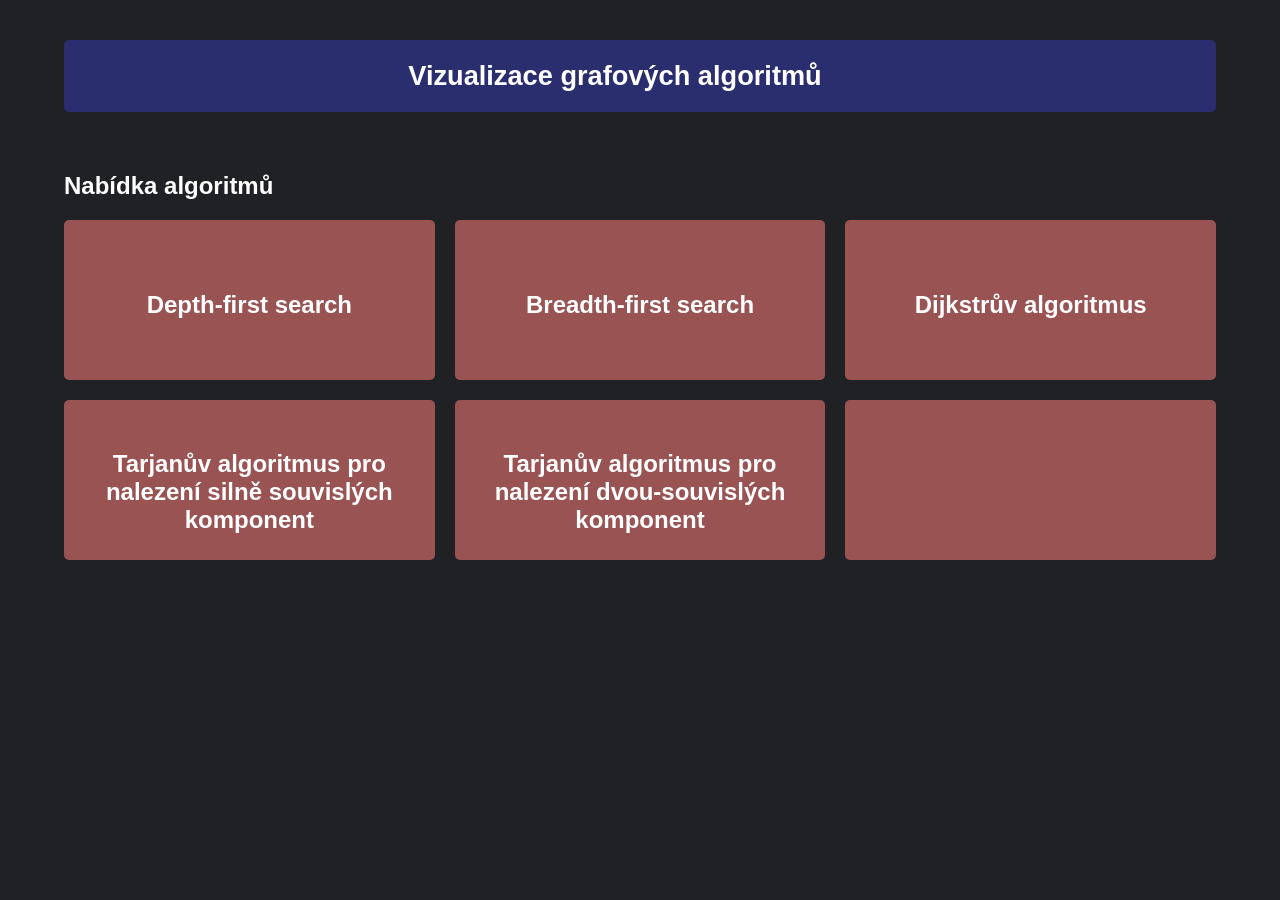
==== commit a1064a54: "Přidává algoritmům popis jaké informace jsou vypisovány vedle vrcholů." ====
--- a/index.html
+++ b/index.html
@@ -6,22 +6,29 @@
     <link rel="stylesheet" href="data/css/style.css">
     <link rel="stylesheet" href="data/css/mermaid.min.css">
 
-    <script src="data/js/algorithm.js" defer></script>
+    
+
     <script src="data/js/node.js" defer></script>
     <script src="data/js/edge.js" defer></script>
     <script src="data/js/graph.js" defer></script>
     <script src="data/js/visualization.js" defer></script>
-    <script src="data/js/setup.js"></script>
+    <script src="data/js/vis.js" defer></script>
+    <script src="data/js/grid.js" defer></script>
+
+    <script src="data/js/algorithm.js" defer></script>
     <script src="data/js/adjacency-list.js" defer></script>
     <script src="data/js/breadth-first-search.js" defer></script>
     <script src="data/js/depth-first-search.js" defer></script>
     <script src="data/js/dijkstra.js" defer></script>
     <script src="data/js/tarjan-algorithm.js" defer></script>
     <script src="data/js/biconnectivity.js" defer></script>
-    <script src="data/js/canvas.js" defer></script>
+    <script src="data/js/example-algorithm.js" defer></script>
+    <!--files containing new algorithms should go here-->
+
+    <script src="data/js/canvases.js" defer></script>
     <script src="data/js/save-load-instance.js" defer></script>
-    <script src="data/js/vis.js" defer></script>
-    <script src="data/js/grid.js" defer></script>
+    
+    
     
     <script src="data/lib/vis-network.min.js"></script>
     <script src="data/lib/easeljs-NEXT.min.js"></script>
@@ -76,17 +83,37 @@
                 </button>
                 <button class="menuOption" id="menuOption4">
 
-                    <h2>Tarjanův algoritmus pro hledání 2-souvislých komponent</h2>
-
-                </button>
-                <button class="menuOption" id="menuOption5" disabled>
-
-                    <h2></h2>
+                    <h2>Tarjanův algoritmus pro nalezení dvou-souvislých komponent</h2>
+
+                </button>
+                <!-- A prepared additional algorithm option. -->
+                <button class="menuOption" id="menuOption5" disabled> <!-- make sure to remove disabled -->
+
+                    <h2><!--Insert name of the algorithm here--></h2>
 
                 </button>
             </ul>
+            <!-- Additional row of options, uncomment, to make them vissible
+            <ul class="menu-cards">
+                <button class="menuOption" id="menuOption6">
+
+                    <h2>Name of Algorithm</h2>
+
+                </button>
+                <button class="menuOption" id="menuOption7">
+
+                    <h2>Name of Algorithm</h2>
+
+                </button>
+                <button class="menuOption" id="menuOption8">
+
+                    <h2>Name of Algorithm</h2>
+
+                </button>
+            </ul>
+            -->
         </div>
-        <div id="map">
+        <div id="canvases">
             <div class = canvas-container-hidden id="canvas-container0">
                 <div class = canvas-container-row>
                     <div>
@@ -112,7 +139,7 @@
                             </div>
                         </div>
 
-                        <div id="editableTextCanvas0">
+                        <div id="editableTextCanvas0" class="editableText">
                         </div>
                     <canvas style="z-index:1" class="canvas" id="canvas0" width="1200" height="600"></canvas>
                     </div>
@@ -131,7 +158,7 @@
                 </div>
 
                 <div id="visNetworkCanvas0" class="hidden"></div>
-
+                <div class = "algorithm-description">Pro Depth-first search jsou v prvním kvadrantu vrcholu při vizualizaci algoritmu zobrazeny informace ve formátu čas nalezení / čas dokončení.</div>
             </div>
             <div class = canvas-container-hidden id="canvas-container1">
                 <div class = canvas-container-row>
@@ -158,7 +185,7 @@
                             </div>
                         </div>
 
-                        <div id="editableTextCanvas1">
+                        <div id="editableTextCanvas1" class="editableText">
                         </div>
                     <canvas style="z-index:1" class="canvas" id="canvas1" width="1200" height="600"></canvas>
                     </div>
@@ -177,6 +204,7 @@
                 </div>
 
                 <div id="visNetworkCanvas1" class="hidden"></div>
+                <div class = "algorithm-description">Pro Breadth-first search jsou v prvním kvadrantu vrcholu při vizualizaci algoritmu zobrazeny informace o času objevení.</div>
             </div>
             <div class = canvas-container-hidden id="canvas-container2">
                 <div class = canvas-container-row>
@@ -203,7 +231,7 @@
                             </div>
                         </div>
 
-                        <div id="editableTextCanvas2">
+                        <div id="editableTextCanvas2" class="editableText">
                         </div>
                     <canvas style="z-index:1" class="canvas" id="canvas2" width="1200" height="600"></canvas>
                     </div>
@@ -222,6 +250,7 @@
                 </div>
 
                 <div id="visNetworkCanvas2" class="hidden"></div>
+                <div class = "algorithm-description">Pro Dijkstrův algoritmus jsou v prvním kvadrantu vrcholu při vizualizaci algoritmu zobrazeny informace o času nalezení.</div>
             </div>
             <div class = canvas-container-hidden id="canvas-container3">
                 <div class = canvas-container-row>
@@ -248,7 +277,7 @@
                             </div>
                         </div>
 
-                        <div id="editableTextCanvas3">
+                        <div id="editableTextCanvas3" class="editableText">
                         </div>
                     <canvas style="z-index:1" class="canvas" id="canvas3" width="1200" height="600"></canvas>
                     </div>
@@ -269,6 +298,7 @@
                 </div>
 
                 <div id="visNetworkCanvas3" class="hidden"></div>
+                <div class = "algorithm-description">Pro Tarjanův algoritmus pro nalezení silně souvislých komponent jsou v prvním kvadrantu vrcholu při vizualizaci algoritmu zobrazeny informace čas objevení / [lowlink].</div>
             </div>
             <div class = canvas-container-hidden id="canvas-container4">
                 <div class = canvas-container-row>
@@ -295,7 +325,7 @@
                             </div>
                         </div>
 
-                        <div id="editableTextCanvas4">
+                        <div id="editableTextCanvas4" class="editableText">
                         </div>
                     <canvas style="z-index:1" class="canvas" id="canvas4" width="1200" height="600"></canvas>
                     </div>
@@ -313,6 +343,7 @@
                 </div>
 
                 <div id="visNetworkCanvas4" class="hidden"></div>
+                <div class = "algorithm-description">Pro Tarjanův algoritmus pro nalezení silně souvislých komponent jsou v prvním kvadrantu vrcholu při vizualizaci algoritmu zobrazeny informace čas objevení / [lowpt].</div>
             </div>
             <div class = canvas-container-hidden id="canvas-container5">
                 <div class = canvas-container-row>
@@ -339,11 +370,14 @@
                             </div>
                         </div>
 
-                        <div id="editableTextCanvas5">
+                        <div id="editableTextCanvas5" class="editableText">
                         </div>
                     <canvas style="z-index:1" class="canvas" id="canvas5" width="1200" height="600"></canvas>
                     </div>
-                    <div id="sidebarCanvas5" class="sidebar"></div>
+                    <div id="sidebarCanvas5" class="sidebar">
+                        <div id = "sidebarSomeParameterCanvas5" style = "width: 50%;"></div>
+                        <div id = "sidebarSomeOtherParameterGridCanvas5" style = "width: 50%;"></div>
+                    </div>
                 </div>
                 <div class="simulation-container">
                     <a><img src="data/assets/restart.png" alt="Back to menu" style="width:45px;height:45px; margin-top: 7px; " id="restart" class="restart"></a>
@@ -357,6 +391,143 @@
                 <div id="visNetworkCanvas5" class="hidden"></div>
 
             </div>
+
+            <!-- Additional three canvases
+            <div class = canvas-container-hidden id="canvas-container6">
+                <div class = canvas-container-row>
+                    <div>
+                        <div class="menu">
+                            <div class="menu-tools">
+                                <input type="image" style="z-index:2;  top:10%; left:10%" src="data/assets/node.png" onclick="addNodeBtnClicked()"/>
+                                <input type="image" style="z-index:2;  top:10%; left:10%" src="data/assets/addedge.png" onclick="addEdgeBtnClicked()"/>
+                                <input type="image" style="margin-left: 30px" src="data/assets/removenode.png" onclick="removeNodeBtnClicked()"/>
+                                <input type="image" style="z-index:2;  top:10%; left:10%" src="data/assets/removeedge.png" onclick="removeEdgeBtnClicked()"/>
+                            </div>
+                            <div class="menu-settings">                           
+                                <div class="settings-grid">
+                                    <div class="cell1">
+                                        <input type="checkbox" checked="checked" id="checkboxDirected" autocomplete="off">
+                                    </div>
+                                    <div class="cell2">
+                                        <input type="checkbox" id="checkboxWeighted" autocomplete="off" >
+                                    </div>
+                                    <div style="border-bottom: 1px solid #333;grid-column: span 2;"></div>
+                                    <div class="cell3">Directed</div>
+                                    <div class="cell4">Weighted</div>
+                                </div>
+                            </div>
+                        </div>
+
+                        <div id="editableTextCanvas6" class="editableText">
+                        </div>
+                    <canvas style="z-index:1" class="canvas" id="canvas6" width="1200" height="600"></canvas>
+                    </div>
+                    <div id="sidebarCanvas6" class="sidebar">
+                        <div id = "sidebarExampleGridCanvas6" style = "width: 50%;"></div>
+                    </div>
+                </div>
+                <div class="simulation-container">
+                    <a><img src="data/assets/restart.png" alt="Back to menu" style="width:45px;height:45px; margin-top: 7px; " id="restart" class="restart"></a>
+                    <a><img src="data/assets/forward_icon.png" alt="Next step" style="width:50px;height:50px; margin-top: 7px; float: right; " id="stepforward" class="stepforward"></a>
+                    <a><img src="data/assets/start_icon.png" alt="Start the simulation" style="width:50px;height:50px; margin-top: 7px; float: right;" id="start" class="start"></a>
+                    <a><img src="data/assets/back_icon.png" alt="Load a graph from file" style="width:50px;height:50px; margin-top: 7px; float: right;" id="stepback" class="stepback"></a>
+                    <input type="range" min="1" max="5" value="3" style="float: right; margin-top: 22px; margin-right: 20px;" oninput="setTimeInterval()" autocomplete="off" id="time-interval-slider-input" class="time-interval-slider-input" />
+                    <a><img src="data/assets/play_auto_icon.png" alt="Start the simulation" style="width:50px;height:50px; margin-top: 7px; float: right;" id="play_auto" class="play_auto"></a>
+                </div>
+
+                <div id="visNetworkCanvas6" class="hidden"></div>
+            </div>
+            <div class = canvas-container-hidden id="canvas-container7">
+                <div class = canvas-container-row>
+                    <div>
+                        <div class="menu">
+                            <div class="menu-tools">
+                                <input type="image" style="z-index:2;  top:10%; left:10%" src="data/assets/node.png" onclick="addNodeBtnClicked()"/>
+                                <input type="image" style="z-index:2;  top:10%; left:10%" src="data/assets/addedge.png" onclick="addEdgeBtnClicked()"/>
+                                <input type="image" style="margin-left: 30px" src="data/assets/removenode.png" onclick="removeNodeBtnClicked()"/>
+                                <input type="image" style="z-index:2;  top:10%; left:10%" src="data/assets/removeedge.png" onclick="removeEdgeBtnClicked()"/>
+                            </div>
+                            <div class="menu-settings">                           
+                                <div class="settings-grid">
+                                    <div class="cell1">
+                                        <input type="checkbox"  id="checkboxDirected" autocomplete="off">
+                                    </div>
+                                    <div class="cell2">
+                                        <input type="checkbox"  id="checkboxWeighted" autocomplete="off">
+                                    </div>
+                                    <div style="border-bottom: 1px solid #333;grid-column: span 2;"></div>
+                                    <div class="cell3">Directed</div>
+                                    <div class="cell4">Weighted</div>
+                                </div>
+                            </div>
+                        </div>
+
+                        <div id="editableTextCanvas7" class="editableText">
+                        </div>
+                    <canvas style="z-index:1" class="canvas" id="canvas7" width="1200" height="600"></canvas>
+                    </div>
+                    <div id="sidebarCanvas7" class="sidebar">
+                        <div id = "sidebarExampleGridCanvas7" style = "width: 50%;"></div>
+                    </div>
+                </div>
+                <div class="simulation-container">
+                    <a><img src="data/assets/restart.png" alt="Back to menu" style="width:45px;height:45px; margin-top: 7px; " id="restart" class="restart"></a>
+                    <a><img src="data/assets/forward_icon.png" alt="Next step" style="width:50px;height:50px; margin-top: 7px; float: right; " id="stepforward" class="stepforward"></a>
+                    <a><img src="data/assets/start_icon.png" alt="Start the simulation" style="width:50px;height:50px; margin-top: 7px; float: right;" id="start" class="start"></a>
+                    <a><img src="data/assets/back_icon.png" alt="Load a graph from file" style="width:50px;height:50px; margin-top: 7px; float: right;" id="stepback" class="stepback"></a>
+                    <input type="range" min="1" max="5" value="3" style="float: right; margin-top: 22px; margin-right: 20px;" oninput="setTimeInterval()" autocomplete="off" id="time-interval-slider-input" class="time-interval-slider-input" />
+                    <a><img src="data/assets/play_auto_icon.png" alt="Start the simulation" style="width:50px;height:50px; margin-top: 7px; float: right;" id="play_auto" class="play_auto"></a>
+                </div>
+
+                <div id="visNetworkCanvas7" class="hidden"></div>
+            </div>
+            <div class = canvas-container-hidden id="canvas-container8">
+                <div class = canvas-container-row>
+                    <div>
+                        <div class="menu">
+                            <div class="menu-tools">
+                                <input type="image" style="z-index:2;  top:10%; left:10%" src="data/assets/node.png" onclick="addNodeBtnClicked()"/>
+                                <input type="image" style="z-index:2;  top:10%; left:10%" src="data/assets/addedge.png" onclick="addEdgeBtnClicked()"/>
+                                <input type="image" style="margin-left: 30px" src="data/assets/removenode.png" onclick="removeNodeBtnClicked()"/>
+                                <input type="image" style="z-index:2;  top:10%; left:10%" src="data/assets/removeedge.png" onclick="removeEdgeBtnClicked()"/>
+                            </div>
+                            <div class="menu-settings">                           
+                                <div class="settings-grid">
+                                    <div class="cell1">
+                                        <input type="checkbox" checked="checked" id="checkboxDirected" autocomplete="off">
+                                    </div>
+                                    <div class="cell2">
+                                        <input type="checkbox" checked="checked" id="checkboxWeighted" autocomplete="off">
+                                    </div>
+                                    <div style="border-bottom: 1px solid #333;grid-column: span 2;"></div>
+                                    <div class="cell3">Directed</div>
+                                    <div class="cell4">Weighted</div>
+                                </div>
+                            </div>
+                        </div>
+
+                        <div id="editableTextCanvas8" class="editableText">
+                        </div>
+                    <canvas style="z-index:1" class="canvas" id="canvas8" width="1200" height="600"></canvas>
+                    </div>
+                    <div id="sidebarCanvas8" class="sidebar">
+                        <div id = "sidebarExampleGridCanvas8" style = "width: 50%;"></div>
+                    </div>
+                </div>
+                <div class="simulation-container">
+                    <a><img src="data/assets/restart.png" alt="Back to menu" style="width:45px;height:45px; margin-top: 7px; " id="restart" class="restart"></a>
+                    <a><img src="data/assets/forward_icon.png" alt="Next step" style="width:50px;height:50px; margin-top: 7px; float: right; " id="stepforward" class="stepforward"></a>
+                    <a><img src="data/assets/start_icon.png" alt="Start the simulation" style="width:50px;height:50px; margin-top: 7px; float: right;" id="start" class="start"></a>
+                    <a><img src="data/assets/back_icon.png" alt="Load a graph from file" style="width:50px;height:50px; margin-top: 7px; float: right;" id="stepback" class="stepback"></a>
+                    <input type="range" min="1" max="5" value="3" style="float: right; margin-top: 22px; margin-right: 20px;" oninput="setTimeInterval()" autocomplete="off" id="time-interval-slider-input" class="time-interval-slider-input" />
+                    <a><img src="data/assets/play_auto_icon.png" alt="Start the simulation" style="width:50px;height:50px; margin-top: 7px; float: right;" id="play_auto" class="play_auto"></a>
+                </div>
+
+                <div id="visNetworkCanvas8" class="hidden"></div>
+
+            </div>
+
+        -->
             
         </div>
         
--- a/data/css/style.css
+++ b/data/css/style.css
@@ -131,9 +131,8 @@
   background: #fdd663;
 }
 
-#map
-{
-
+#canvases
+{
   margin-top: 5px;
 }
 
@@ -386,4 +385,10 @@
 
 .hidden{
   display:none;
+}
+
+.algorithm-description{
+  margin-top: 20px;
+  color:gray;
+  font-size: 15px;
 }
